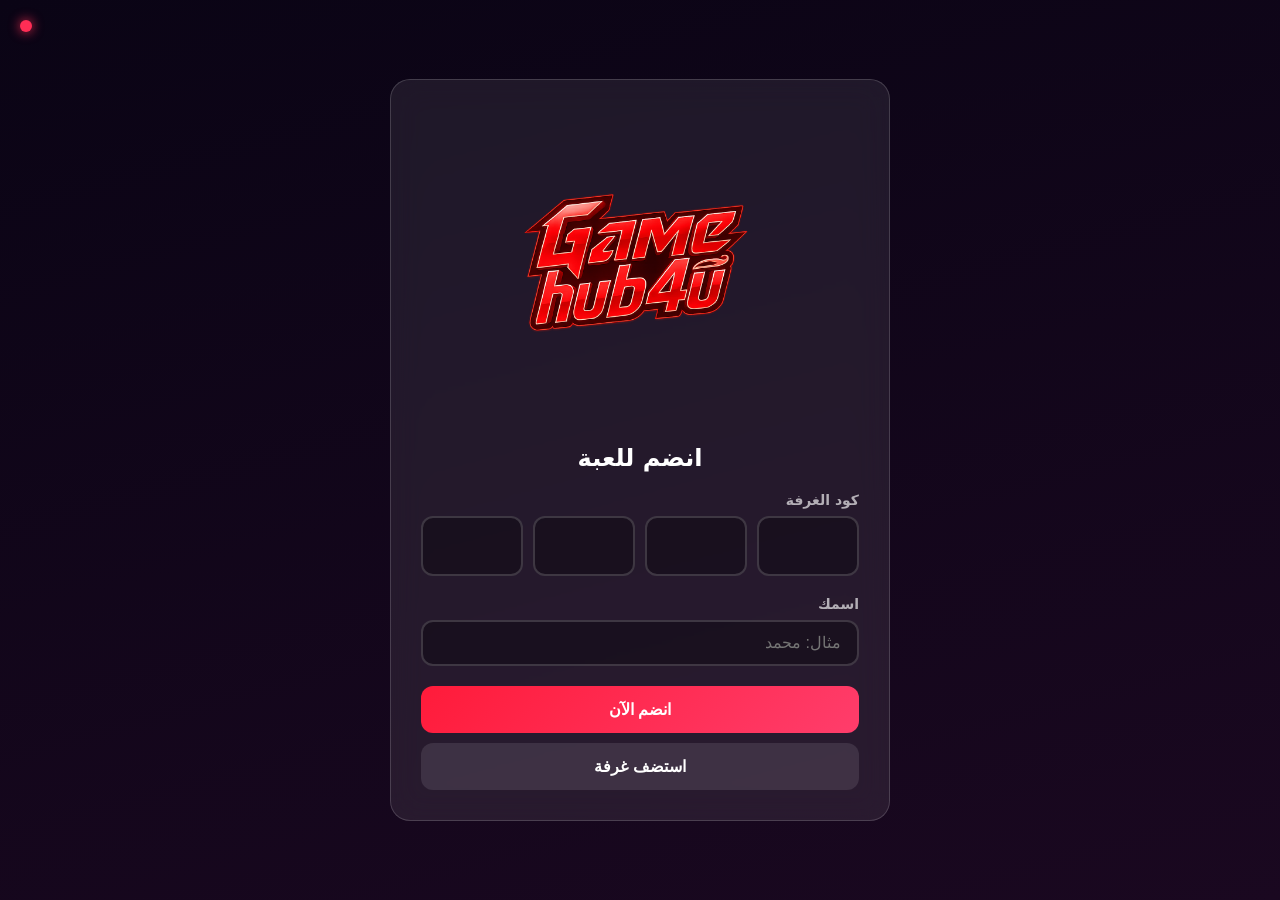
==== index.html @ b836f752 "Update index.html" ====
<!doctype html>
<html lang="ar" dir="rtl">
<head>
  <meta charset="utf-8"/>
  <meta name="viewport" content="width=device-width, initial-scale=1"/>
  <title>Gamehub4u</title>
  <style>
    *{box-sizing:border-box;margin:0;padding:0}
    body{
      min-height:100vh;
      color:#fff;
      font-family:system-ui,sans-serif;
      background:linear-gradient(165deg,#0a0415,#1a0820);
      display:flex;
      align-items:center;
      justify-content:center;
      padding:20px
    }
    .wrap{
      width:min(500px,100%);
      background:rgba(255,255,255,.08);
      border:1px solid rgba(255,255,255,.16);
      border-radius:20px;
      padding:30px;
      backdrop-filter:blur(16px)
    }
    .logo{text-align:center;margin-bottom:30px}
    .logo img{width:min(300px,80vw);height:auto}
    h1{font-size:24px;margin-bottom:20px;text-align:center}
    .form-group{margin-bottom:20px}
    label{
      display:block;
      font-size:14px;
      font-weight:600;
      color:rgba(255,255,255,.65);
      margin-bottom:8px
    }
    .code-boxes{
      display:flex;
      gap:10px;
      justify-content:center;
      margin-bottom:20px;
      direction:ltr;
      flex-direction:row-reverse
    }
    .code-box{
      width:50px;
      height:60px;
      border:2px solid rgba(255,255,255,.16);
      background:rgba(0,0,0,.3);
      color:#fff;
      font-size:24px;
      font-weight:800;
      text-align:center;
      border-radius:12px;
      outline:none;
      text-transform:uppercase;
      transition:all .2s
    }
    .code-box:focus{
      border-color:#ff3d6b;
      box-shadow:0 0 0 3px rgba(255,61,107,.2);
      transform:translateY(-2px)
    }
    .code-box.invalid{
      border-color:#ff2d55;
      background:rgba(255,45,85,.08);
      animation:shake .4s
    }
    @keyframes shake{
      0%,100%{transform:translateX(0)}
      25%,75%{transform:translateX(-4px)}
      50%{transform:translateX(4px)}
    }
    input[type="text"]{
      width:100%;
      padding:12px 16px;
      border:2px solid rgba(255,255,255,.16);
      background:rgba(0,0,0,.3);
      color:#fff;
      font-size:16px;
      border-radius:12px;
      outline:none;
      transition:all .2s
    }
    input[type="text"]:focus{
      border-color:#ff3d6b;
      box-shadow:0 0 0 3px rgba(255,61,107,.2)
    }
    input[type="text"].invalid{
      border-color:#ff2d55;
      background:rgba(255,45,85,.08)
    }
    .btn{
      width:100%;
      padding:14px;
      border:none;
      border-radius:12px;
      font-size:16px;
      font-weight:700;
      color:#fff;
      background:linear-gradient(135deg,#ff1b3a,#ff3d6b);
      cursor:pointer;
      transition:transform .2s;
      display:flex;
      align-items:center;
      justify-content:center;
      gap:10px
    }
    .btn:hover{transform:translateY(-2px)}
    .btn:disabled{opacity:.5;cursor:not-allowed;transform:none}
    .btn.secondary{
      background:rgba(255,255,255,.1);
      margin-top:10px
    }
    .error{
      background:rgba(255,45,85,.1);
      border:1px solid rgba(255,45,85,.3);
      color:#ffaab8;
      padding:12px;
      border-radius:12px;
      margin-bottom:15px;
      font-size:14px;
      display:none;
      animation:slideIn .3s
    }
    .error.show{display:block}
    @keyframes slideIn{
      from{opacity:0;transform:translateY(-10px)}
    }
    .spinner{
      width:16px;
      height:16px;
      border:2px solid rgba(255,255,255,.3);
      border-top-color:#fff;
      border-radius:50%;
      animation:spin .8s linear infinite
    }
    @keyframes spin{to{transform:rotate(360deg)}}
    .status-dot{
      position:fixed;
      top:20px;
      left:20px;
      width:12px;
      height:12px;
      border-radius:50%;
      background:#ff2d55;
      box-shadow:0 0 12px #ff2d55;
      animation:pulse 2s infinite
    }
    .status-dot.ok{background:#22c55e;box-shadow:0 0 12px #22c55e}
    .status-dot.warn{background:#fbbf24;box-shadow:0 0 12px #fbbf24}
    @keyframes pulse{
      0%,100%{opacity:1}
      50%{opacity:.5}
    }
  </style>
</head>
<body>
  <div class="status-dot" id="status"></div>
  <div class="wrap">
    <div class="logo">
      <img src="/logo.png" alt="Gamehub4u">
    </div>
    <h1>انضم للعبة</h1>
    <div class="error" id="error"></div>
    <div class="form-group">
      <label>كود الغرفة</label>
      <div class="code-boxes">
        <input type="text" class="code-box" maxlength="1" id="c3" dir="ltr">
        <input type="text" class="code-box" maxlength="1" id="c2" dir="ltr">
        <input type="text" class="code-box" maxlength="1" id="c1" dir="ltr">
        <input type="text" class="code-box" maxlength="1" id="c0" dir="ltr">
      </div>
    </div>
    <div class="form-group">
      <label for="name">اسمك</label>
      <input type="text" id="name" placeholder="مثال: محمد" maxlength="20">
    </div>
    <button class="btn" id="joinBtn">
      <span id="btnText">انضم الآن</span>
    </button>
    <button class="btn secondary" id="hostBtn">استضف غرفة</button>
  </div>
  <script>
    const SERVER='https://api.gamehub4u.com';
    const boxes=[
      document.getElementById('c0'),
      document.getElementById('c1'),
      document.getElementById('c2'),
      document.getElementById('c3')
    ];
    const nameInput=document.getElementById('name');
    const joinBtn=document.getElementById('joinBtn');
    const btnText=document.getElementById('btnText');
    const error=document.getElementById('error');
    const status=document.getElementById('status');
    let socket=null;
    let isConnected=false;

    function showError(msg){
      error.textContent=msg;
      error.classList.add('show');
      boxes.forEach(b=>b.classList.add('invalid'));
      nameInput.classList.add('invalid')
    }
    function hideError(){
      error.classList.remove('show');
      boxes.forEach(b=>b.classList.remove('invalid'));
      nameInput.classList.remove('invalid')
    }
    function getCode(){
      return boxes.map(b=>b.value.toUpperCase()).join('')
    }
    function setLoading(on){
      joinBtn.disabled=on;
      if(on){
        btnText.innerHTML='<span class="spinner"></span> جاري التحقق...'
      }else{
        btnText.textContent='انضم الآن'
      }
    }

    boxes.forEach((box,i)=>{
      box.addEventListener('input',()=>{
        box.value=box.value.toUpperCase().replace(/[^A-Z0-9]/g,'');
        hideError();
        if(box.value&&i<3)boxes[i+1].focus()
      });
      box.addEventListener('keydown',e=>{
        if(e.key==='Backspace'&&!box.value&&i>0)boxes[i-1].focus();
        if(e.key==='Enter')join()
      })
    });

    nameInput.addEventListener('keydown',e=>{if(e.key==='Enter')join()});
    document.getElementById('hostBtn').onclick=()=>location.href='/host.html';
    joinBtn.onclick=join;

    function join(){
      hideError();
      const code=getCode();
      const name=nameInput.value.trim();

      if(code.length!==4){
        showError('الرجاء إدخال كود مكون من 4 أحرف');
        boxes[0].focus();
        return
      }
      if(name.length<2){
        showError('الرجاء إدخال اسم صحيح (حرفين على الأقل)');
        nameInput.focus();
        return
      }

      setLoading(true);
      localStorage.setItem('gh_name',name);
      localStorage.setItem('gh_lastRoom',code);

      if(isConnected&&socket){
        socket.emit('room:check',{roomCode:code},(response)=>{
          if(response&&response.exists){
            socket.emit('player:join',{
              roomCode:code,
              name:name,
              clientId:localStorage.getItem('gh_clientId')||makeId()
            })
          }else{
            setLoading(false);
            showError('الغرفة غير موجودة - تحقق من الكود')
          }
        })
      }else{
        setTimeout(()=>{
          setLoading(false);
          showError('غير متصل بالسيرفر - تحقق من الاتصال')
        },2000)
      }
    }

    function makeId(){
      const id='cid_'+Math.random().toString(36).slice(2);
      localStorage.setItem('gh_clientId',id);
      return id
    }

    const savedName=localStorage.getItem('gh_name');
    if(savedName)nameInput.value=savedName;

    const urlParams=new URLSearchParams(location.search);
    const roomFromUrl=urlParams.get('room');
    if(roomFromUrl){
      const chars=roomFromUrl.toUpperCase().split('');
      chars.forEach((c,i)=>{if(boxes[i])boxes[i].value=c})
    }

    status.classList.add('warn');
    fetch(SERVER+'/socket.io/socket.io.js')
      .then(()=>loadSocketIO())
      .catch(()=>{
        status.classList.remove('warn');
        status.classList.add('bad')
      });

    function loadSocketIO(){
      const script=document.createElement('script');
      script.src=SERVER+'/socket.io/socket.io.js';
      script.onload=()=>{
        try{
          socket=io(SERVER,{
            transports:['websocket','polling'],
            auth:{clientId:localStorage.getItem('gh_clientId')||makeId()}
          });
          socket.on('connect',()=>{
            isConnected=true;
            status.classList.remove('warn','bad');
            status.classList.add('ok')
          });
          socket.on('disconnect',()=>{
            isConnected=false;
            status.classList.remove('ok');
            status.classList.add('bad')
          });
          socket.on('player:joined',(data)=>{
            setLoading(false);
            if(data&&data.roomCode){
              location.href=`/lobby.html?room=${data.roomCode}`
            }
          });
          socket.on('join:error',(data)=>{
            setLoading(false);
            showError(data?.message||'حدث خطأ - تحقق من الكود')
          })
        }catch(e){
          status.classList.add('bad')
        }
      };
      script.onerror=()=>status.classList.add('bad');
      document.head.appendChild(script)
    }
  </script>
</body>
</html>
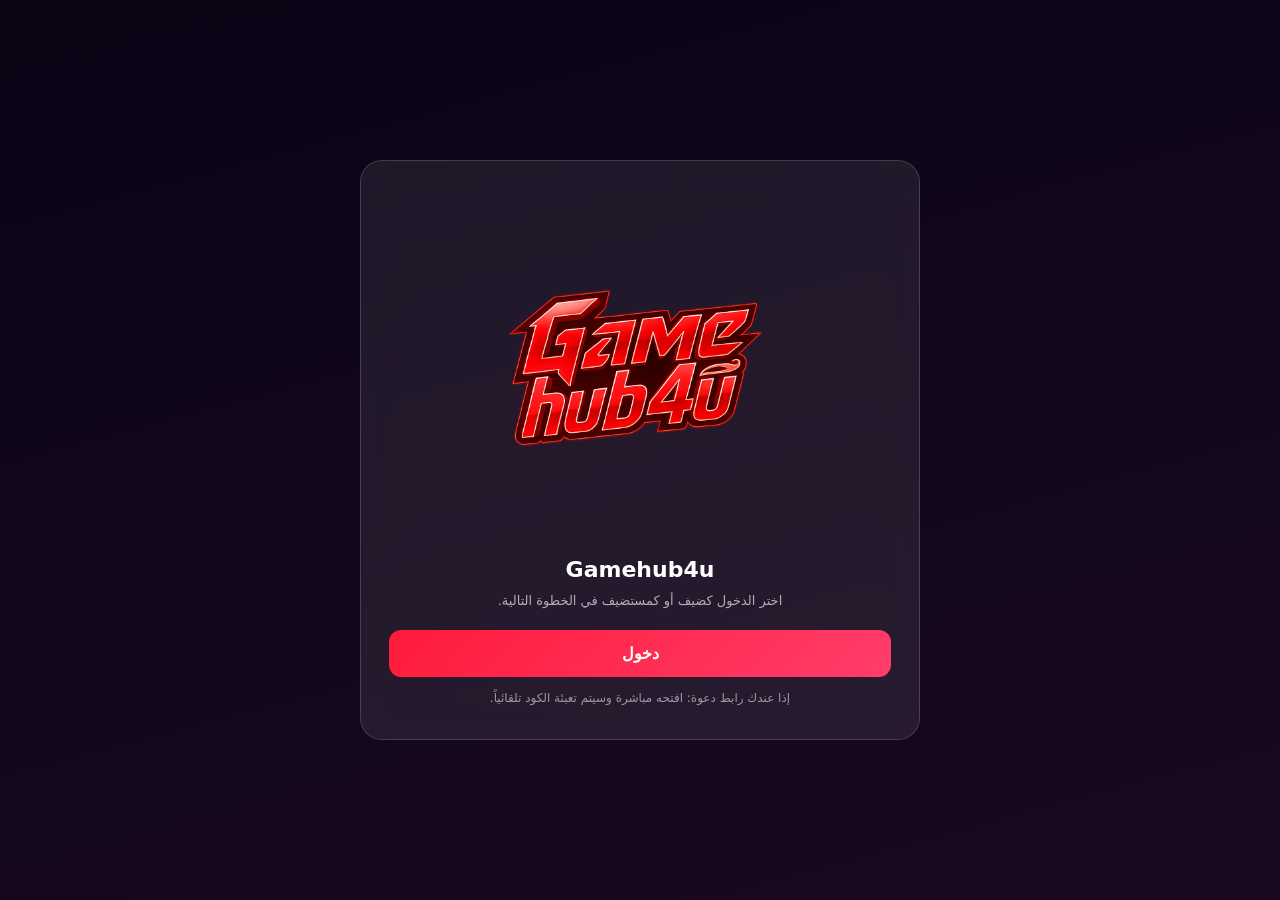
==== commit 1e081ffb: "Update index.html" ====
--- a/index.html
+++ b/index.html
@@ -17,327 +17,64 @@
       padding:20px
     }
     .wrap{
-      width:min(500px,100%);
+      width:min(560px,100%);
       background:rgba(255,255,255,.08);
       border:1px solid rgba(255,255,255,.16);
-      border-radius:20px;
-      padding:30px;
-      backdrop-filter:blur(16px)
+      border-radius:22px;
+      padding:34px 28px;
+      backdrop-filter:blur(16px);
+      text-align:center
     }
-    .logo{text-align:center;margin-bottom:30px}
-    .logo img{width:min(300px,80vw);height:auto}
-    h1{font-size:24px;margin-bottom:20px;text-align:center}
-    .form-group{margin-bottom:20px}
-    label{
-      display:block;
-      font-size:14px;
-      font-weight:600;
-      color:rgba(255,255,255,.65);
-      margin-bottom:8px
-    }
-    .code-boxes{
-      display:flex;
-      gap:10px;
-      justify-content:center;
-      margin-bottom:20px;
-      direction:ltr;
-      flex-direction:row-reverse
-    }
-    .code-box{
-      width:50px;
-      height:60px;
-      border:2px solid rgba(255,255,255,.16);
-      background:rgba(0,0,0,.3);
-      color:#fff;
-      font-size:24px;
-      font-weight:800;
-      text-align:center;
-      border-radius:12px;
-      outline:none;
-      text-transform:uppercase;
-      transition:all .2s
-    }
-    .code-box:focus{
-      border-color:#ff3d6b;
-      box-shadow:0 0 0 3px rgba(255,61,107,.2);
-      transform:translateY(-2px)
-    }
-    .code-box.invalid{
-      border-color:#ff2d55;
-      background:rgba(255,45,85,.08);
-      animation:shake .4s
-    }
-    @keyframes shake{
-      0%,100%{transform:translateX(0)}
-      25%,75%{transform:translateX(-4px)}
-      50%{transform:translateX(4px)}
-    }
-    input[type="text"]{
-      width:100%;
-      padding:12px 16px;
-      border:2px solid rgba(255,255,255,.16);
-      background:rgba(0,0,0,.3);
-      color:#fff;
-      font-size:16px;
-      border-radius:12px;
-      outline:none;
-      transition:all .2s
-    }
-    input[type="text"]:focus{
-      border-color:#ff3d6b;
-      box-shadow:0 0 0 3px rgba(255,61,107,.2)
-    }
-    input[type="text"].invalid{
-      border-color:#ff2d55;
-      background:rgba(255,45,85,.08)
-    }
+    .logo{margin-bottom:18px}
+    .logo img{width:min(340px,80vw);height:auto}
+    h1{font-size:22px;margin-bottom:8px}
+    p{font-size:13px;color:rgba(255,255,255,.65);line-height:1.7;margin-bottom:18px}
     .btn{
-      width:100%;
-      padding:14px;
-      border:none;
-      border-radius:12px;
-      font-size:16px;
-      font-weight:700;
-      color:#fff;
+      width:100%;padding:14px;border:none;border-radius:12px;
+      font-size:16px;font-weight:800;color:#fff;
       background:linear-gradient(135deg,#ff1b3a,#ff3d6b);
-      cursor:pointer;
-      transition:transform .2s;
-      display:flex;
-      align-items:center;
-      justify-content:center;
-      gap:10px
+      cursor:pointer;transition:transform .2s
     }
     .btn:hover{transform:translateY(-2px)}
-    .btn:disabled{opacity:.5;cursor:not-allowed;transform:none}
-    .btn.secondary{
-      background:rgba(255,255,255,.1);
-      margin-top:10px
-    }
-    .error{
-      background:rgba(255,45,85,.1);
-      border:1px solid rgba(255,45,85,.3);
-      color:#ffaab8;
-      padding:12px;
-      border-radius:12px;
-      margin-bottom:15px;
-      font-size:14px;
-      display:none;
-      animation:slideIn .3s
-    }
-    .error.show{display:block}
-    @keyframes slideIn{
-      from{opacity:0;transform:translateY(-10px)}
-    }
-    .spinner{
-      width:16px;
-      height:16px;
-      border:2px solid rgba(255,255,255,.3);
-      border-top-color:#fff;
-      border-radius:50%;
-      animation:spin .8s linear infinite
-    }
-    @keyframes spin{to{transform:rotate(360deg)}}
-    .status-dot{
-      position:fixed;
-      top:20px;
-      left:20px;
-      width:12px;
-      height:12px;
-      border-radius:50%;
-      background:#ff2d55;
-      box-shadow:0 0 12px #ff2d55;
-      animation:pulse 2s infinite
-    }
-    .status-dot.ok{background:#22c55e;box-shadow:0 0 12px #22c55e}
-    .status-dot.warn{background:#fbbf24;box-shadow:0 0 12px #fbbf24}
-    @keyframes pulse{
-      0%,100%{opacity:1}
-      50%{opacity:.5}
-    }
+    .btn.secondary{margin-top:10px;background:rgba(255,255,255,.1);border:1px solid rgba(255,255,255,.18)}
+    .small{margin-top:14px;font-size:12px;color:rgba(255,255,255,.55)}
   </style>
 </head>
 <body>
-  <div class="status-dot" id="status"></div>
   <div class="wrap">
-    <div class="logo">
-      <img src="/logo.png" alt="Gamehub4u">
-    </div>
-    <h1>انضم للعبة</h1>
-    <div class="error" id="error"></div>
-    <div class="form-group">
-      <label>كود الغرفة</label>
-      <div class="code-boxes">
-        <input type="text" class="code-box" maxlength="1" id="c3" dir="ltr">
-        <input type="text" class="code-box" maxlength="1" id="c2" dir="ltr">
-        <input type="text" class="code-box" maxlength="1" id="c1" dir="ltr">
-        <input type="text" class="code-box" maxlength="1" id="c0" dir="ltr">
-      </div>
-    </div>
-    <div class="form-group">
-      <label for="name">اسمك</label>
-      <input type="text" id="name" placeholder="مثال: محمد" maxlength="20">
-    </div>
-    <button class="btn" id="joinBtn">
-      <span id="btnText">انضم الآن</span>
-    </button>
-    <button class="btn secondary" id="hostBtn">استضف غرفة</button>
+    <div class="logo"><img src="/logo.png" alt="Gamehub4u"></div>
+    <h1>Gamehub4u</h1>
+    <p>اختر الدخول كضيف أو كمستضيف في الخطوة التالية.</p>
+    <button class="btn" id="go">دخول</button>
+    <button class="btn secondary" id="goLast" style="display:none">آخر غرفة</button>
+    <div class="small">إذا عندك رابط دعوة: افتحه مباشرة وسيتم تعبئة الكود تلقائياً.</div>
   </div>
+
   <script>
-    const SERVER='https://api.gamehub4u.com';
-    const boxes=[
-      document.getElementById('c0'),
-      document.getElementById('c1'),
-      document.getElementById('c2'),
-      document.getElementById('c3')
-    ];
-    const nameInput=document.getElementById('name');
-    const joinBtn=document.getElementById('joinBtn');
-    const btnText=document.getElementById('btnText');
-    const error=document.getElementById('error');
-    const status=document.getElementById('status');
-    let socket=null;
-    let isConnected=false;
+    const params=new URLSearchParams(location.search);
+    const room=params.get('room');
+    const last=localStorage.getItem('gh_lastRoom');
 
-    function showError(msg){
-      error.textContent=msg;
-      error.classList.add('show');
-      boxes.forEach(b=>b.classList.add('invalid'));
-      nameInput.classList.add('invalid')
-    }
-    function hideError(){
-      error.classList.remove('show');
-      boxes.forEach(b=>b.classList.remove('invalid'));
-      nameInput.classList.remove('invalid')
-    }
-    function getCode(){
-      return boxes.map(b=>b.value.toUpperCase()).join('')
-    }
-    function setLoading(on){
-      joinBtn.disabled=on;
-      if(on){
-        btnText.innerHTML='<span class="spinner"></span> جاري التحقق...'
-      }else{
-        btnText.textContent='انضم الآن'
-      }
+    const go=document.getElementById('go');
+    const goLast=document.getElementById('goLast');
+
+    function toHost(withRoom){
+      if(withRoom) location.href='/host.html?room='+encodeURIComponent(withRoom);
+      else location.href='/host.html';
     }
 
-    boxes.forEach((box,i)=>{
-      box.addEventListener('input',()=>{
-        box.value=box.value.toUpperCase().replace(/[^A-Z0-9]/g,'');
-        hideError();
-        if(box.value&&i<3)boxes[i+1].focus()
-      });
-      box.addEventListener('keydown',e=>{
-        if(e.key==='Backspace'&&!box.value&&i>0)boxes[i-1].focus();
-        if(e.key==='Enter')join()
-      })
-    });
-
-    nameInput.addEventListener('keydown',e=>{if(e.key==='Enter')join()});
-    document.getElementById('hostBtn').onclick=()=>location.href='/host.html';
-    joinBtn.onclick=join;
-
-    function join(){
-      hideError();
-      const code=getCode();
-      const name=nameInput.value.trim();
-
-      if(code.length!==4){
-        showError('الرجاء إدخال كود مكون من 4 أحرف');
-        boxes[0].focus();
-        return
-      }
-      if(name.length<2){
-        showError('الرجاء إدخال اسم صحيح (حرفين على الأقل)');
-        nameInput.focus();
-        return
-      }
-
-      setLoading(true);
-      localStorage.setItem('gh_name',name);
-      localStorage.setItem('gh_lastRoom',code);
-
-      if(isConnected&&socket){
-        socket.emit('room:check',{roomCode:code},(response)=>{
-          if(response&&response.exists){
-            socket.emit('player:join',{
-              roomCode:code,
-              name:name,
-              clientId:localStorage.getItem('gh_clientId')||makeId()
-            })
-          }else{
-            setLoading(false);
-            showError('الغرفة غير موجودة - تحقق من الكود')
-          }
-        })
-      }else{
-        setTimeout(()=>{
-          setLoading(false);
-          showError('غير متصل بالسيرفر - تحقق من الاتصال')
-        },2000)
-      }
+    // if opened from invite link (?room=XXXX) -> go directly to the choice page with prefilled code
+    if(room){
+      toHost(room);
     }
 
-    function makeId(){
-      const id='cid_'+Math.random().toString(36).slice(2);
-      localStorage.setItem('gh_clientId',id);
-      return id
+    if(last){
+      goLast.style.display='block';
+      goLast.textContent='آخر غرفة: '+last;
+      goLast.onclick=()=>toHost(last);
     }
 
-    const savedName=localStorage.getItem('gh_name');
-    if(savedName)nameInput.value=savedName;
-
-    const urlParams=new URLSearchParams(location.search);
-    const roomFromUrl=urlParams.get('room');
-    if(roomFromUrl){
-      const chars=roomFromUrl.toUpperCase().split('');
-      chars.forEach((c,i)=>{if(boxes[i])boxes[i].value=c})
-    }
-
-    status.classList.add('warn');
-    fetch(SERVER+'/socket.io/socket.io.js')
-      .then(()=>loadSocketIO())
-      .catch(()=>{
-        status.classList.remove('warn');
-        status.classList.add('bad')
-      });
-
-    function loadSocketIO(){
-      const script=document.createElement('script');
-      script.src=SERVER+'/socket.io/socket.io.js';
-      script.onload=()=>{
-        try{
-          socket=io(SERVER,{
-            transports:['websocket','polling'],
-            auth:{clientId:localStorage.getItem('gh_clientId')||makeId()}
-          });
-          socket.on('connect',()=>{
-            isConnected=true;
-            status.classList.remove('warn','bad');
-            status.classList.add('ok')
-          });
-          socket.on('disconnect',()=>{
-            isConnected=false;
-            status.classList.remove('ok');
-            status.classList.add('bad')
-          });
-          socket.on('player:joined',(data)=>{
-            setLoading(false);
-            if(data&&data.roomCode){
-              location.href=`/lobby.html?room=${data.roomCode}`
-            }
-          });
-          socket.on('join:error',(data)=>{
-            setLoading(false);
-            showError(data?.message||'حدث خطأ - تحقق من الكود')
-          })
-        }catch(e){
-          status.classList.add('bad')
-        }
-      };
-      script.onerror=()=>status.classList.add('bad');
-      document.head.appendChild(script)
-    }
+    go.onclick=()=>toHost('');
   </script>
 </body>
 </html>
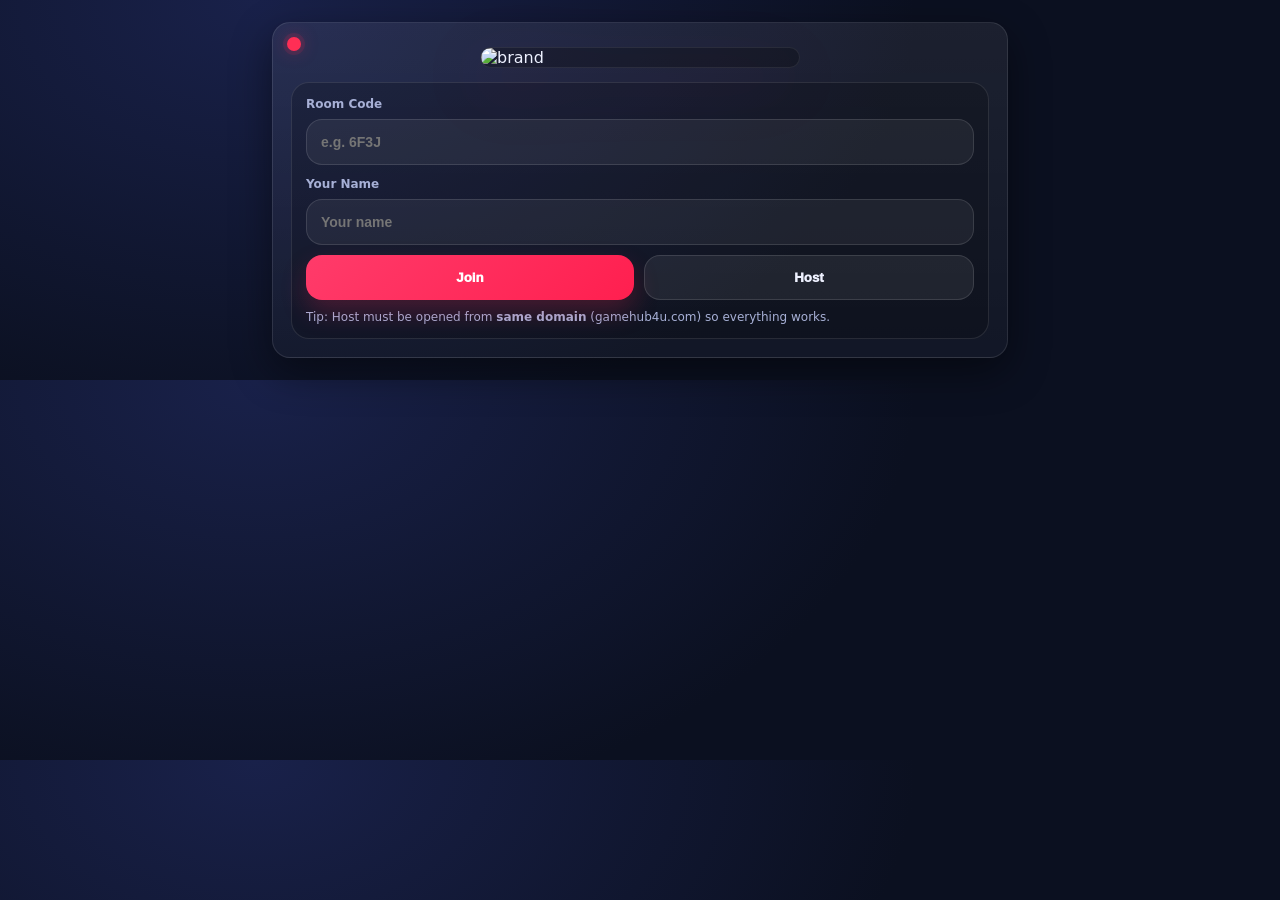
==== commit 80a39b9c: "Add files via upload" ====
--- a/index.html
+++ b/index.html
@@ -1,80 +1,199 @@
 <!doctype html>
-<html lang="ar" dir="rtl">
+<html lang="en" dir="ltr">
 <head>
   <meta charset="utf-8"/>
   <meta name="viewport" content="width=device-width, initial-scale=1"/>
-  <title>Gamehub4u</title>
+  <title>GameHub4u</title>
   <style>
-    *{box-sizing:border-box;margin:0;padding:0}
+    :root{
+      --bg:#0b1020; --text:#eef1ff; --muted:#a7b0d6;
+      --border:rgba(255,255,255,.10);
+      --shadow:0 14px 40px rgba(0,0,0,.45);
+      --red:#ff2e55; --green:#2ee59d;
+      --btn1:#ff3b6a; --btn2:#ff1f4f;
+      --radius:18px;
+    }
+    *{box-sizing:border-box}
     body{
-      min-height:100vh;
-      color:#fff;
-      font-family:system-ui,sans-serif;
-      background:linear-gradient(165deg,#0a0415,#1a0820);
-      display:flex;
-      align-items:center;
-      justify-content:center;
-      padding:20px
+      margin:0;
+      font-family: system-ui,-apple-system,Segoe UI,Roboto,sans-serif;
+      background: radial-gradient(1200px 800px at 20% 0%, #19214a 0%, var(--bg) 55%);
+      color:var(--text);
     }
-    .wrap{
-      width:min(560px,100%);
-      background:rgba(255,255,255,.08);
-      border:1px solid rgba(255,255,255,.16);
-      border-radius:22px;
-      padding:34px 28px;
-      backdrop-filter:blur(16px);
-      text-align:center
+    .wrap{max-width:780px;margin:0 auto;padding:22px}
+    .card{
+      background: linear-gradient(180deg, rgba(255,255,255,.07), rgba(255,255,255,.03));
+      border:1px solid var(--border);
+      border-radius: var(--radius);
+      padding: 18px;
+      box-shadow: var(--shadow);
+      position: relative;
     }
-    .logo{margin-bottom:18px}
-    .logo img{width:min(340px,80vw);height:auto}
-    h1{font-size:22px;margin-bottom:8px}
-    p{font-size:13px;color:rgba(255,255,255,.65);line-height:1.7;margin-bottom:18px}
+    .statusLight{
+      position:absolute; top:14px; left:14px;
+      width:14px; height:14px; border-radius:999px;
+      background: var(--red);
+      box-shadow: 0 0 0 4px rgba(255,46,85,.12), 0 0 18px rgba(255,46,85,.35);
+    }
+    .statusLight.ok{
+      background: var(--green);
+      box-shadow: 0 0 0 4px rgba(46,229,157,.14), 0 0 18px rgba(46,229,157,.35);
+    }
+    .brand{display:flex;justify-content:center;margin:6px 0 14px}
+    .brand img{
+      width:320px;max-width:92%;height:auto;
+      filter: drop-shadow(0 18px 34px rgba(255,35,79,.18));
+      border-radius:18px;
+      border:1px solid rgba(255,255,255,.08);
+      background: rgba(0,0,0,.25);
+    }
+    .box{
+      margin-top:10px;
+      border-radius:18px;
+      border:1px solid rgba(255,255,255,.10);
+      background: rgba(0,0,0,.18);
+      padding:14px;
+    }
+    .label{font-size:12px;color:var(--muted);font-weight:900;margin:0 0 8px}
+    .input{
+      width:100%;
+      padding:14px 14px;
+      border-radius:16px;
+      border:1px solid rgba(255,255,255,.12);
+      background: rgba(255,255,255,.06);
+      color: var(--text);
+      outline:none;
+      font-weight:900;
+      font-size:14px;
+    }
+    .row{display:flex;gap:10px;flex-wrap:wrap;margin-top:10px}
     .btn{
-      width:100%;padding:14px;border:none;border-radius:12px;
-      font-size:16px;font-weight:800;color:#fff;
-      background:linear-gradient(135deg,#ff1b3a,#ff3d6b);
-      cursor:pointer;transition:transform .2s
+      border:0;border-radius:16px;padding:14px 14px;
+      font-weight:950;cursor:pointer;color:#fff;
+      background: linear-gradient(135deg, #ff3b6a, #ff1f4f);
+      box-shadow: 0 12px 26px rgba(255,35,79,.22);
+      display:inline-flex;align-items:center;justify-content:center;white-space:nowrap;
+      transition: transform .08s ease, filter .15s ease, opacity .15s ease;
+      position:relative;overflow:hidden;
+      flex:1;
+      min-width:160px;
     }
-    .btn:hover{transform:translateY(-2px)}
-    .btn.secondary{margin-top:10px;background:rgba(255,255,255,.1);border:1px solid rgba(255,255,255,.18)}
-    .small{margin-top:14px;font-size:12px;color:rgba(255,255,255,.55)}
+    .btn:hover{filter:brightness(1.05)}
+    .btn:active{transform:scale(.99)}
+    .btn:disabled{opacity:.55;cursor:not-allowed;box-shadow:none}
+    .btn.secondary{
+      background: rgba(255,255,255,.07);
+      border:1px solid rgba(255,255,255,.12);
+      box-shadow:none;color:var(--text);
+    }
+    .btn::after{
+      content:"";position:absolute;top:-40%;left:-60%;
+      width:40%;height:180%;transform:rotate(25deg);
+      background: linear-gradient(90deg, transparent, rgba(255,255,255,.22), transparent);
+      animation: shine 2.2s infinite;
+    }
+    .btn.secondary::after{display:none}
+    @keyframes shine{0%{left:-60%}55%{left:120%}100%{left:120%}}
+    .toast{
+      position: fixed;left: 16px;bottom: 16px;
+      background: rgba(0,0,0,.55);
+      border: 1px solid rgba(255,255,255,.12);
+      color: var(--text);
+      padding: 10px 12px;border-radius: 14px;font-weight: 900;
+      display:none;z-index: 9999;box-shadow: var(--shadow);
+    }
+    .hint{font-size:12px;color:var(--muted);margin-top:10px}
   </style>
 </head>
 <body>
   <div class="wrap">
-    <div class="logo"><img src="/logo.png" alt="Gamehub4u"></div>
-    <h1>Gamehub4u</h1>
-    <p>اختر الدخول كضيف أو كمستضيف في الخطوة التالية.</p>
-    <button class="btn" id="go">دخول</button>
-    <button class="btn secondary" id="goLast" style="display:none">آخر غرفة</button>
-    <div class="small">إذا عندك رابط دعوة: افتحه مباشرة وسيتم تعبئة الكود تلقائياً.</div>
+    <div class="card">
+      <span id="light" class="statusLight"></span>
+      <div class="brand"><img src="/brand.png" alt="brand"></div>
+
+      <div class="box">
+        <div class="label">Room Code</div>
+        <input id="room" class="input" placeholder="e.g. 6F3J" autocomplete="off" />
+
+        <div class="label" style="margin-top:12px;">Your Name</div>
+        <input id="name" class="input" placeholder="Your name" autocomplete="off" />
+
+        <div class="row">
+          <button id="joinBtn" class="btn" type="button">Join</button>
+          <button id="hostBtn" class="btn secondary" type="button">Host</button>
+        </div>
+
+        <div class="hint">
+          Tip: Host must be opened from <b>same domain</b> (gamehub4u.com) so everything works.
+        </div>
+      </div>
+    </div>
   </div>
 
+  <div id="toast" class="toast">OK</div>
+
+  <script src="https://jackbox-server-pwtr.onrender.com/socket.io/socket.io.js"></script>
   <script>
-    const params=new URLSearchParams(location.search);
-    const room=params.get('room');
-    const last=localStorage.getItem('gh_lastRoom');
+    const SERVER_URL = "https://jackbox-server-pwtr.onrender.com";
+    const WEB_ORIGIN = location.origin;
 
-    const go=document.getElementById('go');
-    const goLast=document.getElementById('goLast');
+    function uuidFallback(){
+      return "id-" + Date.now().toString(16) + "-" + Math.random().toString(16).slice(2);
+    }
+    // ✅ Persistent identity (supports legacy "clientId" + new "gh_clientId")
+let __cid = localStorage.getItem('gh_clientId') || localStorage.getItem('clientId');
+if (!__cid) __cid = (crypto.randomUUID?.() || ('cid_' + Math.random().toString(36).slice(2)));
+localStorage.setItem('gh_clientId', __cid);
+localStorage.setItem('clientId', __cid); // legacy compatibility
+const clientId = __cid;
+    localStorage.setItem("clientId", clientId);
 
-    function toHost(withRoom){
-      if(withRoom) location.href='/host.html?room='+encodeURIComponent(withRoom);
-      else location.href='/host.html';
+    const qs = new URLSearchParams(location.search);
+    const roomFromUrl = (qs.get("room") || "").trim().toUpperCase();
+
+    const light = document.getElementById("light");
+    const room = document.getElementById("room");
+    const name = document.getElementById("name");
+    const joinBtn = document.getElementById("joinBtn");
+    const hostBtn = document.getElementById("hostBtn");
+    const toast = document.getElementById("toast");
+
+    if (roomFromUrl) room.value = roomFromUrl;
+
+    function showToast(text){
+      toast.textContent = text;
+      toast.style.display = "block";
+      clearTimeout(toast._t);
+      toast._t = setTimeout(() => toast.style.display = "none", 1400);
     }
 
-    // if opened from invite link (?room=XXXX) -> go directly to the choice page with prefilled code
-    if(room){
-      toHost(room);
-    }
+    const socket = io(SERVER_URL, { transports:["websocket","polling"], auth:{ clientId } });
 
-    if(last){
-      goLast.style.display='block';
-      goLast.textContent='آخر غرفة: '+last;
-      goLast.onclick=()=>toHost(last);
-    }
+    socket.on("connect", () => light.classList.add("ok"));
+    socket.on("disconnect", () => light.classList.remove("ok"));
 
-    go.onclick=()=>toHost('');
+    hostBtn.onclick = () => location.href = `${WEB_ORIGIN}/host.html`;
+
+    joinBtn.onclick = () => {
+      const rc = (room.value || "").trim().toUpperCase();
+      const nm = (name.value || "").trim();
+      if (!rc) return showToast("Enter room code");
+      if (!nm) return showToast("Enter your name");
+
+      socket.emit("player:join", { roomCode: rc, name: nm, clientId });
+    };
+
+    socket.on("join:error", ({ message } = {}) => {
+      showToast(message || "Join error");
+    });
+
+    socket.on("player:joined", ({ roomCode: rc } = {}) => {
+      const code = (rc || "").trim().toUpperCase();
+      showToast("Joined");
+      setTimeout(() => {
+        location.href = `${WEB_ORIGIN}/lobby.html?room=${encodeURIComponent(code)}`;
+      }, 200);
+    });
   </script>
 </body>
-</html>
+</html>
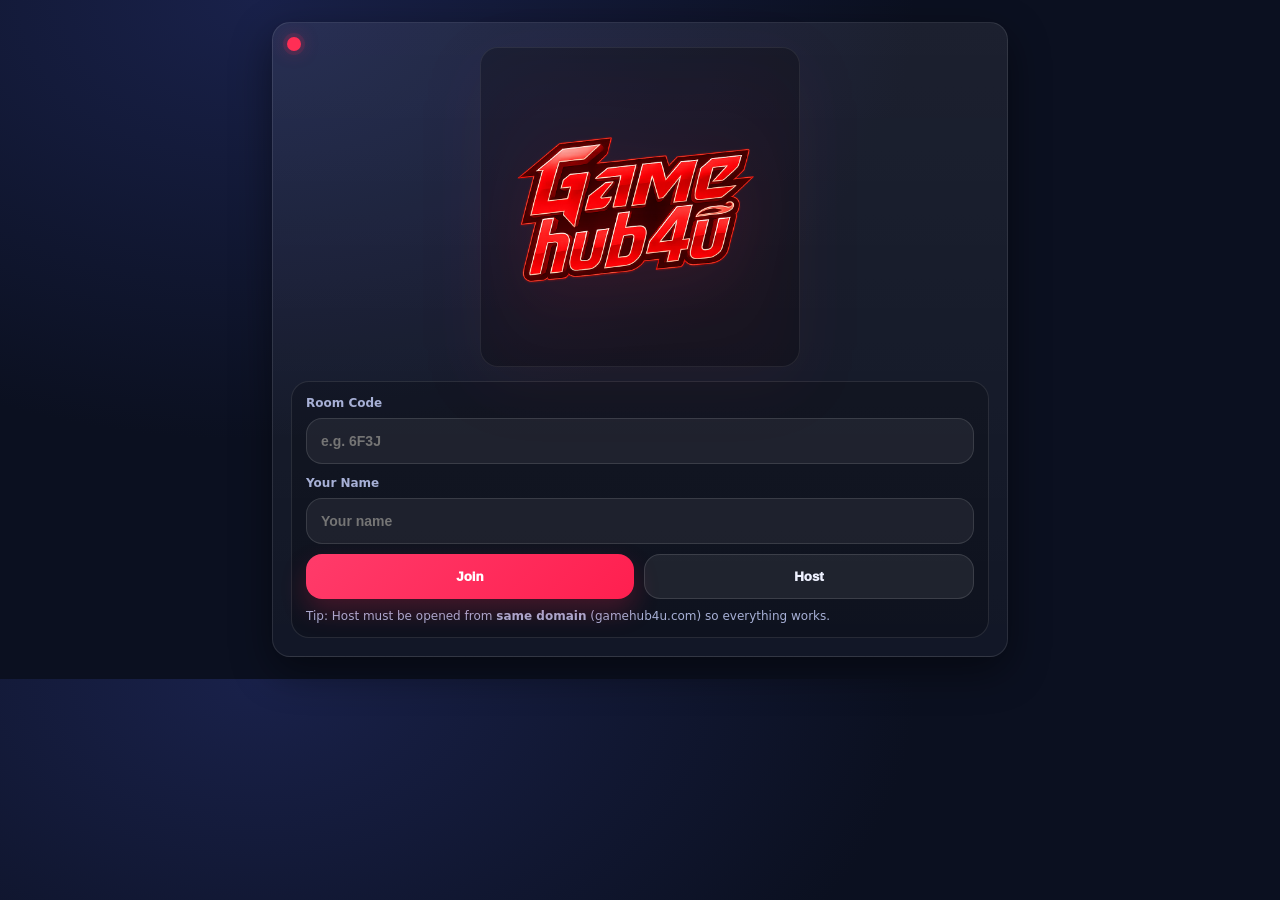
==== commit 3451ecfb: "Add files via upload" ====
--- a/index.html
+++ b/index.html
@@ -132,10 +132,10 @@
 
   <div id="toast" class="toast">OK</div>
 
-  <script src="https://jackbox-server-pwtr.onrender.com/socket.io/socket.io.js"></script>
+  <script src="https://api.gamehub4u.com/socket.io/socket.io.js"></script>
   <script>
-    const SERVER_URL = "https://jackbox-server-pwtr.onrender.com";
-    const WEB_ORIGIN = location.origin;
+    const SERVER_URL = "https://api.gamehub4u.com";
+    const WEB_ORIGIN = window.location.origin;
 
     function uuidFallback(){
       return "id-" + Date.now().toString(16) + "-" + Math.random().toString(16).slice(2);
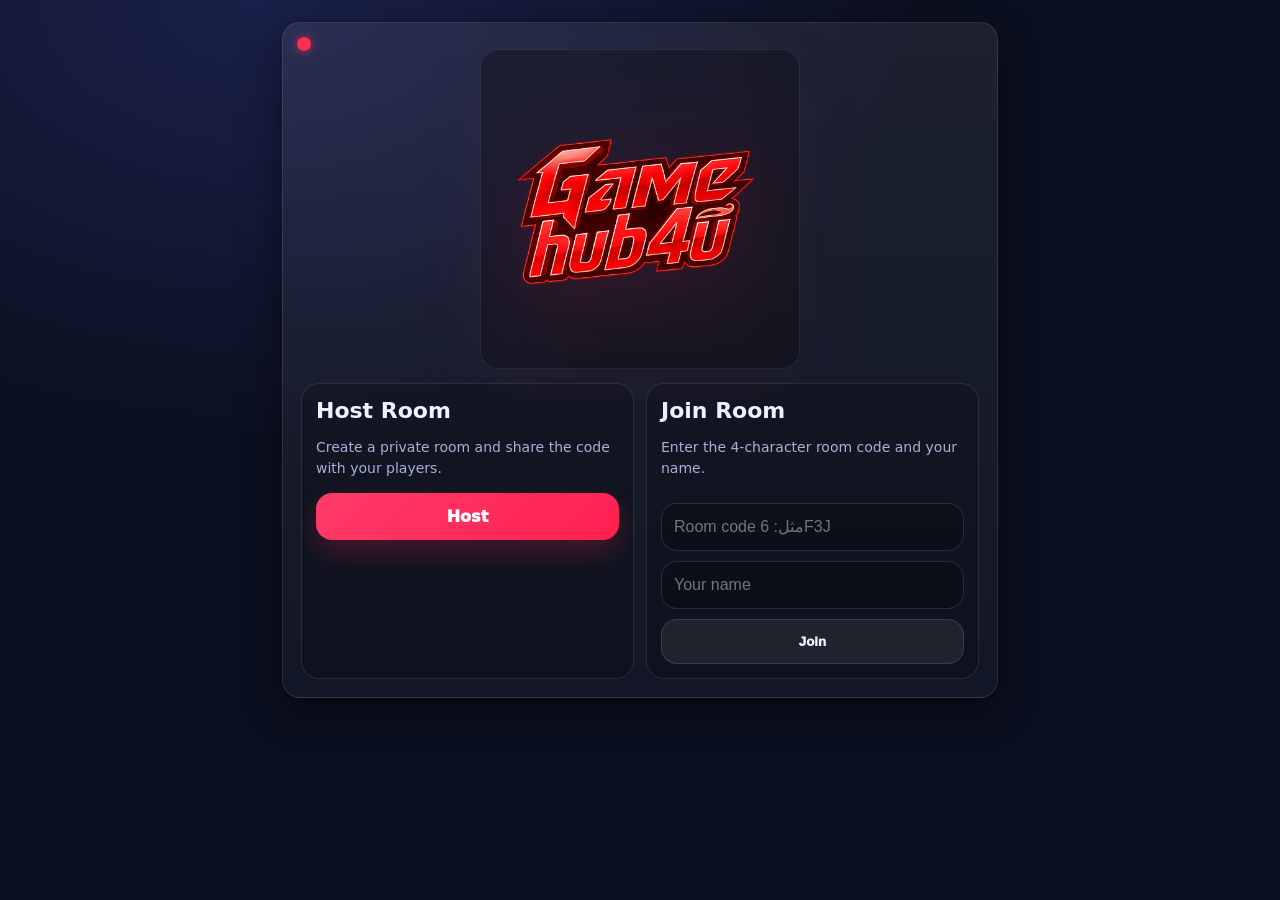
==== commit 9930edf2: "Add files via upload" ====
--- a/index.html
+++ b/index.html
@@ -1,199 +1,30 @@
 <!doctype html>
 <html lang="en" dir="ltr">
 <head>
-  <meta charset="utf-8"/>
-  <meta name="viewport" content="width=device-width, initial-scale=1"/>
-  <title>GameHub4u</title>
+  <meta charset="utf-8" />
+  <meta name="viewport" content="width=device-width, initial-scale=1" />
+  <title>Game Hub 4U</title>
   <style>
-    :root{
-      --bg:#0b1020; --text:#eef1ff; --muted:#a7b0d6;
-      --border:rgba(255,255,255,.10);
-      --shadow:0 14px 40px rgba(0,0,0,.45);
-      --red:#ff2e55; --green:#2ee59d;
-      --btn1:#ff3b6a; --btn2:#ff1f4f;
-      --radius:18px;
-    }
-    *{box-sizing:border-box}
-    body{
-      margin:0;
-      font-family: system-ui,-apple-system,Segoe UI,Roboto,sans-serif;
-      background: radial-gradient(1200px 800px at 20% 0%, #19214a 0%, var(--bg) 55%);
-      color:var(--text);
-    }
-    .wrap{max-width:780px;margin:0 auto;padding:22px}
-    .card{
-      background: linear-gradient(180deg, rgba(255,255,255,.07), rgba(255,255,255,.03));
-      border:1px solid var(--border);
-      border-radius: var(--radius);
-      padding: 18px;
-      box-shadow: var(--shadow);
-      position: relative;
-    }
-    .statusLight{
-      position:absolute; top:14px; left:14px;
-      width:14px; height:14px; border-radius:999px;
-      background: var(--red);
-      box-shadow: 0 0 0 4px rgba(255,46,85,.12), 0 0 18px rgba(255,46,85,.35);
-    }
-    .statusLight.ok{
-      background: var(--green);
-      box-shadow: 0 0 0 4px rgba(46,229,157,.14), 0 0 18px rgba(46,229,157,.35);
-    }
-    .brand{display:flex;justify-content:center;margin:6px 0 14px}
-    .brand img{
-      width:320px;max-width:92%;height:auto;
-      filter: drop-shadow(0 18px 34px rgba(255,35,79,.18));
-      border-radius:18px;
-      border:1px solid rgba(255,255,255,.08);
-      background: rgba(0,0,0,.25);
-    }
-    .box{
-      margin-top:10px;
-      border-radius:18px;
-      border:1px solid rgba(255,255,255,.10);
-      background: rgba(0,0,0,.18);
-      padding:14px;
-    }
-    .label{font-size:12px;color:var(--muted);font-weight:900;margin:0 0 8px}
-    .input{
-      width:100%;
-      padding:14px 14px;
-      border-radius:16px;
-      border:1px solid rgba(255,255,255,.12);
-      background: rgba(255,255,255,.06);
-      color: var(--text);
-      outline:none;
-      font-weight:900;
-      font-size:14px;
-    }
-    .row{display:flex;gap:10px;flex-wrap:wrap;margin-top:10px}
-    .btn{
-      border:0;border-radius:16px;padding:14px 14px;
-      font-weight:950;cursor:pointer;color:#fff;
-      background: linear-gradient(135deg, #ff3b6a, #ff1f4f);
-      box-shadow: 0 12px 26px rgba(255,35,79,.22);
-      display:inline-flex;align-items:center;justify-content:center;white-space:nowrap;
-      transition: transform .08s ease, filter .15s ease, opacity .15s ease;
-      position:relative;overflow:hidden;
-      flex:1;
-      min-width:160px;
-    }
-    .btn:hover{filter:brightness(1.05)}
-    .btn:active{transform:scale(.99)}
-    .btn:disabled{opacity:.55;cursor:not-allowed;box-shadow:none}
-    .btn.secondary{
-      background: rgba(255,255,255,.07);
-      border:1px solid rgba(255,255,255,.12);
-      box-shadow:none;color:var(--text);
-    }
-    .btn::after{
-      content:"";position:absolute;top:-40%;left:-60%;
-      width:40%;height:180%;transform:rotate(25deg);
-      background: linear-gradient(90deg, transparent, rgba(255,255,255,.22), transparent);
-      animation: shine 2.2s infinite;
-    }
-    .btn.secondary::after{display:none}
-    @keyframes shine{0%{left:-60%}55%{left:120%}100%{left:120%}}
-    .toast{
-      position: fixed;left: 16px;bottom: 16px;
-      background: rgba(0,0,0,.55);
-      border: 1px solid rgba(255,255,255,.12);
-      color: var(--text);
-      padding: 10px 12px;border-radius: 14px;font-weight: 900;
-      display:none;z-index: 9999;box-shadow: var(--shadow);
-    }
-    .hint{font-size:12px;color:var(--muted);margin-top:10px}
+    :root{--bg:#0b1020;--text:#eef1ff;--muted:#a7b0d6;--border:rgba(255,255,255,.10);--shadow:0 14px 40px rgba(0,0,0,.45);--red:#ff2e55;--green:#2ee59d;--btn1:#ff3b6a;--btn2:#ff1f4f;--radius:18px}
+    *{box-sizing:border-box} body{margin:0;font-family:system-ui,-apple-system,Segoe UI,Roboto,sans-serif;background:radial-gradient(1200px 800px at 20% 0%,#19214a 0%,var(--bg) 55%);color:var(--text);min-height:100vh}.wrap{max-width:760px;margin:0 auto;padding:22px}.card{background:linear-gradient(180deg,rgba(255,255,255,.07),rgba(255,255,255,.03));border:1px solid var(--border);border-radius:var(--radius);padding:18px;box-shadow:var(--shadow);position:relative}.statusLight{position:absolute;top:14px;left:14px;width:14px;height:14px;border-radius:999px;background:var(--red);box-shadow:0 0 0 4px rgba(255,46,85,.12),0 0 18px rgba(255,46,85,.35)}.statusLight.ok{background:var(--green);box-shadow:0 0 0 4px rgba(46,229,157,.14),0 0 18px rgba(46,229,157,.35)}.brand{display:flex;justify-content:center;margin:8px 0 14px}.brand img{width:320px;max-width:92%;height:auto;filter:drop-shadow(0 18px 34px rgba(255,35,79,.18));border-radius:18px;border:1px solid rgba(255,255,255,.08);background:rgba(0,0,0,.25)}.grid{display:grid;grid-template-columns:1fr 1fr;gap:12px}.box{padding:14px;border-radius:18px;border:1px solid rgba(255,255,255,.10);background:rgba(0,0,0,.18)}h1{font-size:22px;margin:0 0 8px}.muted{color:var(--muted);font-size:14px;line-height:1.5}.btn{width:100%;border:0;border-radius:16px;padding:14px;font-weight:950;cursor:pointer;color:#fff;background:linear-gradient(135deg,var(--btn1),var(--btn2));box-shadow:0 12px 26px rgba(255,35,79,.22);text-decoration:none;display:inline-flex;align-items:center;justify-content:center}.btn.secondary{background:rgba(255,255,255,.07);border:1px solid rgba(255,255,255,.12);box-shadow:none;color:var(--text)}input{width:100%;padding:14px 12px;border-radius:16px;border:1px solid rgba(255,255,255,.12);background:rgba(0,0,0,.22);color:var(--text);outline:none;font-size:16px;margin-top:10px}.toast{position:fixed;left:16px;bottom:16px;background:rgba(0,0,0,.55);border:1px solid rgba(255,255,255,.12);color:var(--text);padding:10px 12px;border-radius:14px;font-weight:900;display:none;z-index:9999;box-shadow:var(--shadow)}@media(max-width:720px){.grid{grid-template-columns:1fr}}
   </style>
 </head>
 <body>
-  <div class="wrap">
-    <div class="card">
-      <span id="light" class="statusLight"></span>
-      <div class="brand"><img src="/brand.png" alt="brand"></div>
-
-      <div class="box">
-        <div class="label">Room Code</div>
-        <input id="room" class="input" placeholder="e.g. 6F3J" autocomplete="off" />
-
-        <div class="label" style="margin-top:12px;">Your Name</div>
-        <input id="name" class="input" placeholder="Your name" autocomplete="off" />
-
-        <div class="row">
-          <button id="joinBtn" class="btn" type="button">Join</button>
-          <button id="hostBtn" class="btn secondary" type="button">Host</button>
-        </div>
-
-        <div class="hint">
-          Tip: Host must be opened from <b>same domain</b> (gamehub4u.com) so everything works.
-        </div>
-      </div>
-    </div>
-  </div>
-
-  <div id="toast" class="toast">OK</div>
-
+  <div class="wrap"><div class="card"><span id="light" class="statusLight"></span><div class="brand"><img src="/brand.png" alt="Game Hub 4U"></div><div class="grid"><div class="box"><h1>Host Room</h1><p class="muted">Create a private room and share the code with your players.</p><a class="btn" href="/host.html">Host</a></div><div class="box"><h1>Join Room</h1><p class="muted">Enter the 4-character room code and your name.</p><input id="room" placeholder="Room code مثل: 6F3J" maxlength="8" autocomplete="off"><input id="name" placeholder="Your name" maxlength="24" autocomplete="name"><button id="join" class="btn secondary" style="margin-top:10px">Join</button></div></div></div></div><div id="toast" class="toast"></div>
   <script src="https://api.gamehub4u.com/socket.io/socket.io.js"></script>
   <script>
-    const SERVER_URL = "https://api.gamehub4u.com";
-    const WEB_ORIGIN = window.location.origin;
-
-    function uuidFallback(){
-      return "id-" + Date.now().toString(16) + "-" + Math.random().toString(16).slice(2);
-    }
-    // ✅ Persistent identity (supports legacy "clientId" + new "gh_clientId")
-let __cid = localStorage.getItem('gh_clientId') || localStorage.getItem('clientId');
-if (!__cid) __cid = (crypto.randomUUID?.() || ('cid_' + Math.random().toString(36).slice(2)));
-localStorage.setItem('gh_clientId', __cid);
-localStorage.setItem('clientId', __cid); // legacy compatibility
-const clientId = __cid;
-    localStorage.setItem("clientId", clientId);
-
-    const qs = new URLSearchParams(location.search);
-    const roomFromUrl = (qs.get("room") || "").trim().toUpperCase();
-
-    const light = document.getElementById("light");
-    const room = document.getElementById("room");
-    const name = document.getElementById("name");
-    const joinBtn = document.getElementById("joinBtn");
-    const hostBtn = document.getElementById("hostBtn");
-    const toast = document.getElementById("toast");
-
-    if (roomFromUrl) room.value = roomFromUrl;
-
-    function showToast(text){
-      toast.textContent = text;
-      toast.style.display = "block";
-      clearTimeout(toast._t);
-      toast._t = setTimeout(() => toast.style.display = "none", 1400);
-    }
-
-    const socket = io(SERVER_URL, { transports:["websocket","polling"], auth:{ clientId } });
-
-    socket.on("connect", () => light.classList.add("ok"));
-    socket.on("disconnect", () => light.classList.remove("ok"));
-
-    hostBtn.onclick = () => location.href = `${WEB_ORIGIN}/host.html`;
-
-    joinBtn.onclick = () => {
-      const rc = (room.value || "").trim().toUpperCase();
-      const nm = (name.value || "").trim();
-      if (!rc) return showToast("Enter room code");
-      if (!nm) return showToast("Enter your name");
-
-      socket.emit("player:join", { roomCode: rc, name: nm, clientId });
-    };
-
-    socket.on("join:error", ({ message } = {}) => {
-      showToast(message || "Join error");
-    });
-
-    socket.on("player:joined", ({ roomCode: rc } = {}) => {
-      const code = (rc || "").trim().toUpperCase();
-      showToast("Joined");
-      setTimeout(() => {
-        location.href = `${WEB_ORIGIN}/lobby.html?room=${encodeURIComponent(code)}`;
-      }, 200);
-    });
+    const SERVER_URL='https://api.gamehub4u.com';
+    let cid=localStorage.getItem('gh_clientId')||localStorage.getItem('clientId');if(!cid){cid=crypto?.randomUUID?.()||('cid_'+Math.random().toString(36).slice(2));localStorage.setItem('gh_clientId',cid);localStorage.setItem('clientId',cid)}
+    const qs=new URLSearchParams(location.search); const room=document.getElementById('room'); const name=document.getElementById('name'); const light=document.getElementById('light'); const toast=document.getElementById('toast');
+    room.value=(qs.get('room')||'').toUpperCase();
+    const socket=io(SERVER_URL,{transports:['websocket','polling'],auth:{clientId:cid}});
+    socket.on('connect',()=>light.classList.add('ok')); socket.on('disconnect',()=>light.classList.remove('ok'));
+    function show(t){toast.textContent=t;toast.style.display='block';clearTimeout(toast._t);toast._t=setTimeout(()=>toast.style.display='none',1400)}
+    function clean(x){return String(x||'').trim().toUpperCase().replace(/[^A-Z0-9]/g,'').slice(0,8)}
+    function join(){const rc=clean(room.value);const nm=String(name.value||'').trim().slice(0,24);if(!rc)return show('Enter room code');if(!nm)return show('Enter name');socket.emit('player:join',{roomCode:rc,name:nm,clientId:cid});}
+    document.getElementById('join').onclick=join; [room,name].forEach(el=>el.addEventListener('keydown',e=>{if(e.key==='Enter')join()}));
+    socket.on('join:error',({message}={})=>show(message||'Join error'));
+    socket.on('player:joined',({roomCode}={})=>{location.href='/lobby.html?room='+encodeURIComponent(clean(roomCode||room.value));});
   </script>
 </body>
-</html>+</html>
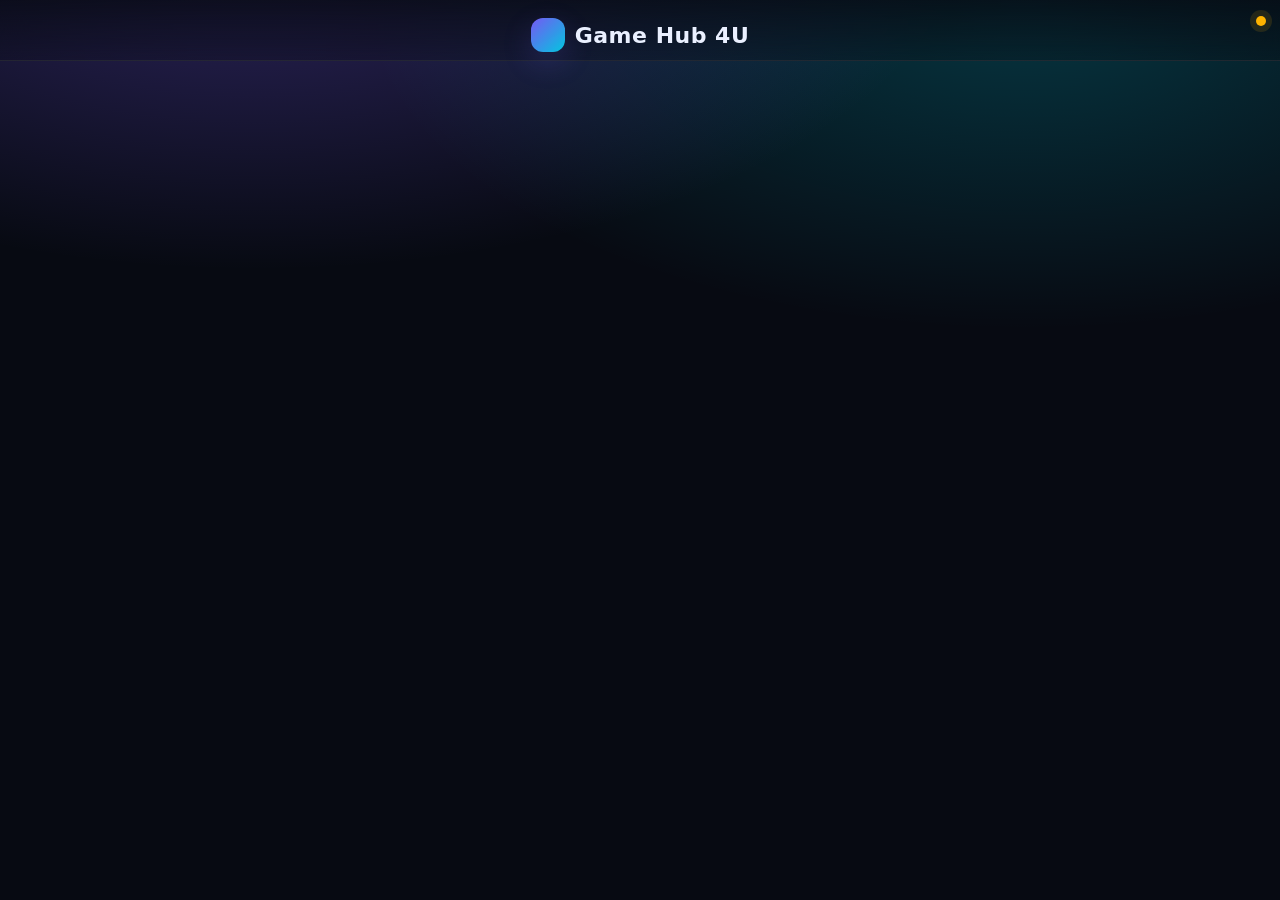
==== commit 984e106d: "Update index.html" ====
--- a/index.html
+++ b/index.html
@@ -1,30 +1,689 @@
 <!doctype html>
-<html lang="en" dir="ltr">
+<html lang="en">
 <head>
   <meta charset="utf-8" />
-  <meta name="viewport" content="width=device-width, initial-scale=1" />
+  <meta name="viewport" content="width=device-width,initial-scale=1" />
   <title>Game Hub 4U</title>
+
+  <!-- Socket.IO client (served by your API). Fallback to CDN if needed -->
+  <script>
+    // Change this to your API host if different:
+    window.API_BASE = window.API_BASE || "https://api.gamehub4u.com";
+  </script>
+  <script src="https://cdn.socket.io/4.7.5/socket.io.min.js" crossorigin="anonymous"></script>
+
   <style>
-    :root{--bg:#0b1020;--text:#eef1ff;--muted:#a7b0d6;--border:rgba(255,255,255,.10);--shadow:0 14px 40px rgba(0,0,0,.45);--red:#ff2e55;--green:#2ee59d;--btn1:#ff3b6a;--btn2:#ff1f4f;--radius:18px}
-    *{box-sizing:border-box} body{margin:0;font-family:system-ui,-apple-system,Segoe UI,Roboto,sans-serif;background:radial-gradient(1200px 800px at 20% 0%,#19214a 0%,var(--bg) 55%);color:var(--text);min-height:100vh}.wrap{max-width:760px;margin:0 auto;padding:22px}.card{background:linear-gradient(180deg,rgba(255,255,255,.07),rgba(255,255,255,.03));border:1px solid var(--border);border-radius:var(--radius);padding:18px;box-shadow:var(--shadow);position:relative}.statusLight{position:absolute;top:14px;left:14px;width:14px;height:14px;border-radius:999px;background:var(--red);box-shadow:0 0 0 4px rgba(255,46,85,.12),0 0 18px rgba(255,46,85,.35)}.statusLight.ok{background:var(--green);box-shadow:0 0 0 4px rgba(46,229,157,.14),0 0 18px rgba(46,229,157,.35)}.brand{display:flex;justify-content:center;margin:8px 0 14px}.brand img{width:320px;max-width:92%;height:auto;filter:drop-shadow(0 18px 34px rgba(255,35,79,.18));border-radius:18px;border:1px solid rgba(255,255,255,.08);background:rgba(0,0,0,.25)}.grid{display:grid;grid-template-columns:1fr 1fr;gap:12px}.box{padding:14px;border-radius:18px;border:1px solid rgba(255,255,255,.10);background:rgba(0,0,0,.18)}h1{font-size:22px;margin:0 0 8px}.muted{color:var(--muted);font-size:14px;line-height:1.5}.btn{width:100%;border:0;border-radius:16px;padding:14px;font-weight:950;cursor:pointer;color:#fff;background:linear-gradient(135deg,var(--btn1),var(--btn2));box-shadow:0 12px 26px rgba(255,35,79,.22);text-decoration:none;display:inline-flex;align-items:center;justify-content:center}.btn.secondary{background:rgba(255,255,255,.07);border:1px solid rgba(255,255,255,.12);box-shadow:none;color:var(--text)}input{width:100%;padding:14px 12px;border-radius:16px;border:1px solid rgba(255,255,255,.12);background:rgba(0,0,0,.22);color:var(--text);outline:none;font-size:16px;margin-top:10px}.toast{position:fixed;left:16px;bottom:16px;background:rgba(0,0,0,.55);border:1px solid rgba(255,255,255,.12);color:var(--text);padding:10px 12px;border-radius:14px;font-weight:900;display:none;z-index:9999;box-shadow:var(--shadow)}@media(max-width:720px){.grid{grid-template-columns:1fr}}
+    :root{
+      --bg:#070A12; --panel:#0E1430; --panel2:#0B1026; --text:#EAF0FF; --muted:#AAB4D6;
+      --accent:#7C5CFF; --accent2:#00E5FF; --danger:#FF3D71; --ok:#00E676; --warn:#FFB300;
+      --stroke:rgba(255,255,255,.10);
+    }
+    *{box-sizing:border-box}
+    body{
+      margin:0; font-family: ui-sans-serif, system-ui, -apple-system, Segoe UI, Roboto, Arial;
+      color:var(--text); background: radial-gradient(1200px 600px at 20% -10%, rgba(124,92,255,.35), transparent 60%),
+                          radial-gradient(1200px 600px at 80% 0%, rgba(0,229,255,.20), transparent 55%),
+                          var(--bg);
+      min-height:100vh;
+    }
+    header{
+      padding:18px 16px 8px;
+      display:flex; align-items:center; justify-content:center;
+      position:sticky; top:0; backdrop-filter: blur(12px);
+      background: linear-gradient(to bottom, rgba(7,10,18,.78), rgba(7,10,18,.30));
+      border-bottom:1px solid var(--stroke);
+      z-index:20;
+    }
+    .logo{
+      font-weight:900; letter-spacing:.5px; font-size:22px;
+      display:flex; align-items:center; gap:10px;
+    }
+    .logo-badge{
+      width:34px; height:34px; border-radius:12px;
+      background: linear-gradient(135deg, rgba(124,92,255,.95), rgba(0,229,255,.85));
+      box-shadow: 0 10px 30px rgba(124,92,255,.18);
+    }
+
+    /* connection dot only */
+    .conn{
+      position:absolute; right:14px; top:16px;
+      display:flex; align-items:center; gap:8px;
+    }
+    .dot{
+      width:10px; height:10px; border-radius:50%;
+      background:var(--warn);
+      box-shadow: 0 0 0 6px rgba(255,179,0,.12);
+    }
+    .dot.ok{ background:var(--ok); box-shadow:0 0 0 6px rgba(0,230,118,.12); }
+    .dot.bad{ background:var(--danger); box-shadow:0 0 0 6px rgba(255,61,113,.12); }
+
+    main{ padding:16px; max-width:980px; margin:0 auto; }
+    .grid{ display:grid; gap:14px; grid-template-columns: 1fr; }
+    @media (min-width:900px){
+      .grid.two{ grid-template-columns: 1.1fr .9fr; align-items:start; }
+    }
+    .card{
+      background: linear-gradient(180deg, rgba(14,20,48,.9), rgba(11,16,38,.92));
+      border:1px solid var(--stroke);
+      border-radius:18px;
+      padding:16px;
+      box-shadow: 0 18px 60px rgba(0,0,0,.35);
+    }
+    .card h2{ margin:0 0 10px; font-size:16px; color:#fff; }
+    .muted{ color:var(--muted); font-size:13px; line-height:1.5; }
+
+    .row{ display:flex; gap:10px; align-items:center; flex-wrap:wrap; }
+    .field{ display:flex; flex-direction:column; gap:6px; flex:1; min-width: 160px; }
+    label{ font-size:12px; color:var(--muted); }
+    input{
+      padding:12px 12px; border-radius:14px;
+      border:1px solid var(--stroke);
+      background: rgba(0,0,0,.22);
+      color:var(--text);
+      outline:none;
+    }
+    input:focus{ border-color: rgba(124,92,255,.65); box-shadow:0 0 0 4px rgba(124,92,255,.12); }
+
+    .btn{
+      appearance:none; border:none; cursor:pointer;
+      border-radius:14px;
+      padding:12px 14px;
+      font-weight:700;
+      color:white;
+      background: linear-gradient(135deg, rgba(124,92,255,.95), rgba(0,229,255,.65));
+      box-shadow: 0 14px 30px rgba(124,92,255,.16);
+      transition: transform .05s ease, opacity .2s ease;
+      user-select:none;
+    }
+    .btn:active{ transform: translateY(1px); }
+    .btn.secondary{
+      background: rgba(255,255,255,.06);
+      border:1px solid var(--stroke);
+      box-shadow:none;
+    }
+    .btn.danger{
+      background: rgba(255,61,113,.16);
+      border:1px solid rgba(255,61,113,.35);
+      box-shadow:none;
+    }
+    .btn:disabled{ opacity:.45; cursor:not-allowed; transform:none; }
+
+    .pill{
+      display:inline-flex; align-items:center; gap:8px;
+      padding:8px 10px; border-radius:999px;
+      border:1px solid var(--stroke);
+      background: rgba(255,255,255,.06);
+      font-size:12px; color:var(--muted);
+    }
+    .mono{ font-family: ui-monospace, SFMono-Regular, Menlo, Monaco, Consolas, "Liberation Mono", monospace; }
+
+    .list{ display:flex; flex-direction:column; gap:10px; margin-top:10px; }
+    .player{
+      display:flex; justify-content:space-between; align-items:center;
+      padding:12px; border-radius:14px;
+      border:1px solid var(--stroke);
+      background: rgba(255,255,255,.05);
+    }
+    .player .name{ font-weight:800; }
+    .player .meta{ display:flex; gap:10px; align-items:center; color:var(--muted); font-size:12px; }
+    .badge{
+      padding:6px 10px; border-radius:999px;
+      background: rgba(0,229,255,.12);
+      border:1px solid rgba(0,229,255,.28);
+      color:#DFFBFF; font-size:12px; font-weight:800;
+    }
+
+    .hr{ height:1px; background: var(--stroke); margin:12px 0; }
+
+    /* overlay */
+    .overlay{
+      position:fixed; inset:0; z-index:50;
+      display:none;
+      background: rgba(0,0,0,.55);
+      backdrop-filter: blur(10px);
+      align-items:center; justify-content:center;
+      padding:18px;
+    }
+    .overlay.show{ display:flex; }
+    .overlay .box{
+      max-width:420px; width:100%;
+      border-radius:18px;
+      border:1px solid var(--stroke);
+      background: linear-gradient(180deg, rgba(14,20,48,.92), rgba(11,16,38,.94));
+      padding:16px;
+      box-shadow: 0 24px 70px rgba(0,0,0,.45);
+    }
+    .toast{
+      position:fixed; left:50%; bottom:16px; transform:translateX(-50%);
+      padding:10px 12px; border-radius:14px;
+      border:1px solid var(--stroke);
+      background: rgba(0,0,0,.55);
+      color:var(--text);
+      display:none;
+      z-index:60;
+      max-width: 92vw;
+    }
+    .toast.show{ display:block; }
+    .small{ font-size:12px; color:var(--muted); }
+    .titleRow{display:flex; align-items:center; justify-content:space-between; gap:10px;}
   </style>
 </head>
+
 <body>
-  <div class="wrap"><div class="card"><span id="light" class="statusLight"></span><div class="brand"><img src="/brand.png" alt="Game Hub 4U"></div><div class="grid"><div class="box"><h1>Host Room</h1><p class="muted">Create a private room and share the code with your players.</p><a class="btn" href="/host.html">Host</a></div><div class="box"><h1>Join Room</h1><p class="muted">Enter the 4-character room code and your name.</p><input id="room" placeholder="Room code مثل: 6F3J" maxlength="8" autocomplete="off"><input id="name" placeholder="Your name" maxlength="24" autocomplete="name"><button id="join" class="btn secondary" style="margin-top:10px">Join</button></div></div></div></div><div id="toast" class="toast"></div>
-  <script src="https://api.gamehub4u.com/socket.io/socket.io.js"></script>
-  <script>
-    const SERVER_URL='https://api.gamehub4u.com';
-    let cid=localStorage.getItem('gh_clientId')||localStorage.getItem('clientId');if(!cid){cid=crypto?.randomUUID?.()||('cid_'+Math.random().toString(36).slice(2));localStorage.setItem('gh_clientId',cid);localStorage.setItem('clientId',cid)}
-    const qs=new URLSearchParams(location.search); const room=document.getElementById('room'); const name=document.getElementById('name'); const light=document.getElementById('light'); const toast=document.getElementById('toast');
-    room.value=(qs.get('room')||'').toUpperCase();
-    const socket=io(SERVER_URL,{transports:['websocket','polling'],auth:{clientId:cid}});
-    socket.on('connect',()=>light.classList.add('ok')); socket.on('disconnect',()=>light.classList.remove('ok'));
-    function show(t){toast.textContent=t;toast.style.display='block';clearTimeout(toast._t);toast._t=setTimeout(()=>toast.style.display='none',1400)}
-    function clean(x){return String(x||'').trim().toUpperCase().replace(/[^A-Z0-9]/g,'').slice(0,8)}
-    function join(){const rc=clean(room.value);const nm=String(name.value||'').trim().slice(0,24);if(!rc)return show('Enter room code');if(!nm)return show('Enter name');socket.emit('player:join',{roomCode:rc,name:nm,clientId:cid});}
-    document.getElementById('join').onclick=join; [room,name].forEach(el=>el.addEventListener('keydown',e=>{if(e.key==='Enter')join()}));
-    socket.on('join:error',({message}={})=>show(message||'Join error'));
-    socket.on('player:joined',({roomCode}={})=>{location.href='/lobby.html?room='+encodeURIComponent(clean(roomCode||room.value));});
-  </script>
+<header>
+  <div class="logo">
+    <div class="logo-badge"></div>
+    <div>Game Hub 4U</div>
+  </div>
+
+  <!-- Connection dot only -->
+  <div class="conn" aria-label="Connection status">
+    <div id="connDot" class="dot" title="Connecting..."></div>
+  </div>
+</header>
+
+<main>
+  <!-- JOIN VIEW -->
+  <section id="viewJoin" class="grid two" style="display:none;">
+    <div class="card">
+      <h2>Join a Room</h2>
+      <div class="muted">Enter a 4-character room code and your name. You will always enter the lobby first.</div>
+
+      <div class="hr"></div>
+
+      <div class="row">
+        <div class="field">
+          <label>Room Code (4 chars)</label>
+          <input id="joinRoomCode" class="mono" maxlength="4" placeholder="e.g. 8XJL" />
+        </div>
+        <div class="field">
+          <label>Name</label>
+          <input id="joinName" maxlength="20" placeholder="Your name" />
+        </div>
+      </div>
+
+      <div class="row" style="margin-top:10px;">
+        <button id="btnJoin" class="btn" style="flex:1;">Join</button>
+        <button id="btnCreate" class="btn secondary" style="flex:1;">Create Room (Host)</button>
+      </div>
+
+      <div class="row" style="margin-top:10px;">
+        <button id="btnPasteInvite" class="btn secondary" style="flex:1;">Paste Invite Link</button>
+        <button id="btnLastRoom" class="btn secondary" style="flex:1;">Last Room</button>
+      </div>
+
+      <div class="small" style="margin-top:10px;">
+        API: <span class="mono" id="apiLabel"></span>
+      </div>
+    </div>
+
+    <div class="card">
+      <h2>Notes</h2>
+      <div class="muted">
+        • Rooms are private (no public rooms).<br/>
+        • Guests can join without email; points stay in-room only.<br/>
+        • Email accounts can save XP & achievements (handled server-side).<br/>
+        • Room locks after the first game starts.
+      </div>
+    </div>
+  </section>
+
+  <!-- LOBBY VIEW -->
+  <section id="viewLobby" class="grid two" style="display:none;">
+    <div class="card">
+      <div class="titleRow">
+        <h2>Lobby</h2>
+        <span class="pill">Room: <span id="lobbyRoomCode" class="mono" style="margin-left:6px;"></span></span>
+      </div>
+
+      <div class="row" style="margin-top:10px;">
+        <button id="btnCopyInvite" class="btn secondary">Copy Invite Link</button>
+        <button id="btnLeave" class="btn danger">Leave</button>
+        <span id="pillLocked" class="pill" style="display:none;">🔒 Locked</span>
+      </div>
+
+      <div class="hr"></div>
+
+      <div class="row">
+        <span class="pill">Players: <span id="playerCount" style="margin-left:6px;"></span></span>
+        <span class="pill">Selected: <span id="selectedGame" style="margin-left:6px;">Mafia</span></span>
+      </div>
+
+      <div class="list" id="playerList"></div>
+
+      <div class="hr"></div>
+
+      <div class="row">
+        <button id="btnSelectMafia" class="btn secondary">Select Mafia</button>
+        <button id="btnStartGame" class="btn">Start Game</button>
+      </div>
+
+      <div class="small" id="hostHint" style="margin-top:10px;"></div>
+    </div>
+
+    <div class="card">
+      <h2>Rules</h2>
+      <div class="muted">
+        After each game ends, the winner(s) earn <b>+1 lobby point</b>, then everyone returns here to start the next game.
+        <div class="hr"></div>
+        <b>Mafia</b>: Team-based game. Win condition and scoring are finalized on the server.
+      </div>
+    </div>
+  </section>
+
+  <!-- MAFIA VIEW (basic placeholder UI; real game UI can replace this block later) -->
+  <section id="viewMafia" class="grid" style="display:none;">
+    <div class="card">
+      <div class="titleRow">
+        <h2>Mafia</h2>
+        <span class="pill">Room: <span id="mafiaRoomCode" class="mono" style="margin-left:6px;"></span></span>
+      </div>
+
+      <div class="muted" style="margin-top:8px;">
+        This page is entered <b>only</b> after the server sends <span class="mono">game:started</span>.
+      </div>
+
+      <div class="hr"></div>
+
+      <div class="row">
+        <span class="pill">Phase: <span id="mafiaPhase" style="margin-left:6px;">—</span></span>
+        <span class="pill">You: <span id="meName" style="margin-left:6px;">—</span></span>
+      </div>
+
+      <div class="hr"></div>
+
+      <div class="muted">Game state (public):</div>
+      <pre id="mafiaState" style="white-space:pre-wrap; background:rgba(0,0,0,.25); border:1px solid var(--stroke); padding:12px; border-radius:14px; margin-top:10px; overflow:auto;"></pre>
+
+      <div class="row" style="margin-top:10px;">
+        <button id="btnBackToLobby" class="btn secondary">Back to Lobby</button>
+      </div>
+    </div>
+  </section>
+</main>
+
+<!-- Disconnect overlay -->
+<div id="overlay" class="overlay" aria-hidden="true">
+  <div class="box">
+    <h2 style="margin:0 0 8px;">Disconnected</h2>
+    <div class="muted">Reconnecting… please wait.</div>
+  </div>
+</div>
+
+<div id="toast" class="toast"></div>
+
+<script>
+  /***********************
+   * Utilities
+   ***********************/
+  const $ = (id) => document.getElementById(id);
+  const toast = (msg, ms=1400) => {
+    const el = $("toast");
+    el.textContent = msg;
+    el.classList.add("show");
+    clearTimeout(toast._t);
+    toast._t = setTimeout(() => el.classList.remove("show"), ms);
+  };
+
+  const normalizeCode = (s) => (s || "").trim().toUpperCase().replace(/[^A-Z0-9]/g, "").slice(0,4);
+
+  const parseRoomFromUrl = () => {
+    const p = new URLSearchParams(location.search);
+    return normalizeCode(p.get("room"));
+  };
+
+  const setRoomInUrl = (room) => {
+    const u = new URL(location.href);
+    if (room) u.searchParams.set("room", room);
+    else u.searchParams.delete("room");
+    history.replaceState(null, "", u.toString());
+  };
+
+  const showView = (name) => {
+    $("viewJoin").style.display = name === "join" ? "" : "none";
+    $("viewLobby").style.display = name === "lobby" ? "" : "none";
+    $("viewMafia").style.display = name === "mafia" ? "" : "none";
+  };
+
+  // Route Guard: never enter Mafia unless server said started
+  const canEnterMafia = () => state.gameInProgress === true && state.activeGame === "mafia";
+
+  const setConnDot = (mode) => {
+    const d = $("connDot");
+    d.classList.remove("ok", "bad");
+    if (mode === "ok"){ d.classList.add("ok"); d.title="Connected"; }
+    else if (mode === "bad"){ d.classList.add("bad"); d.title="Disconnected"; }
+    else { d.title="Reconnecting"; }
+  };
+
+  const setOverlay = (on) => {
+    $("overlay").classList.toggle("show", !!on);
+    $("overlay").setAttribute("aria-hidden", on ? "false" : "true");
+  };
+
+  const inviteLink = (room) => `${location.origin}${location.pathname}?room=${encodeURIComponent(room)}`;
+
+  /***********************
+   * App State
+   ***********************/
+  const state = {
+    me: null,
+    roomCode: null,
+    roomState: null,
+
+    // Critical flags to prevent wrong routing:
+    selectedGame: "mafia",     // chosen in lobby (can exist without starting)
+    activeGame: null,          // only set when actually started
+    gameInProgress: false,     // only true when started
+
+    isHost: false,
+    locked: false,
+    lastActiveAt: Date.now(),
+  };
+
+  // Persist last room for quick join
+  const saveLastRoom = (room) => localStorage.setItem("gh4u:lastRoom", room);
+  const loadLastRoom = () => normalizeCode(localStorage.getItem("gh4u:lastRoom") || "");
+
+  /***********************
+   * Socket Setup
+   ***********************/
+  $("apiLabel").textContent = window.API_BASE;
+
+  const socket = io(window.API_BASE, {
+    transports: ["websocket","polling"],
+    withCredentials: true,
+    reconnection: true,
+    reconnectionAttempts: Infinity,
+    reconnectionDelay: 500,
+    reconnectionDelayMax: 2000,
+    timeout: 8000,
+  });
+
+  socket.on("connect", () => {
+    setConnDot("ok");
+    setOverlay(false);
+  });
+
+  socket.on("disconnect", () => {
+    setConnDot("bad");
+    setOverlay(true);
+  });
+
+  socket.io.on("reconnect_attempt", () => {
+    setConnDot("warn");
+    setOverlay(true);
+  });
+
+  socket.io.on("reconnect", () => {
+    setConnDot("ok");
+    setOverlay(false);
+    // Ask for a fresh state after reconnect
+    if (state.roomCode) socket.emit("room:sync_request", { roomCode: state.roomCode });
+  });
+
+  // Debug: uncomment if needed
+  // socket.onAny((ev, payload) => console.log("[SOCKET]", ev, payload));
+
+  /***********************
+   * Rendering
+   ***********************/
+  function renderLobby() {
+    $("lobbyRoomCode").textContent = state.roomCode || "—";
+    $("playerCount").textContent = (state.roomState?.players?.length ?? 0);
+    $("selectedGame").textContent = (state.selectedGame || "—");
+    $("pillLocked").style.display = state.locked ? "inline-flex" : "none";
+
+    const list = $("playerList");
+    list.innerHTML = "";
+    const players = (state.roomState?.players || []).slice();
+
+    // Leaderboard sort by lobbyPoints desc
+    players.sort((a,b) => (b.lobbyPoints||0) - (a.lobbyPoints||0));
+
+    for (const p of players) {
+      const el = document.createElement("div");
+      el.className = "player";
+      el.innerHTML = `
+        <div>
+          <div class="name">${escapeHtml(p.name || "Player")}${p.isHost ? ' <span class="badge">HOST</span>' : ""}</div>
+          <div class="meta"><span class="mono">${p.id || ""}</span></div>
+        </div>
+        <div class="meta">
+          <span class="pill">Points <b style="margin-left:6px;color:#fff">${p.lobbyPoints||0}</b></span>
+        </div>
+      `;
+      list.appendChild(el);
+    }
+
+    $("hostHint").textContent = state.isHost
+      ? "You are the host. You can start the game."
+      : "Waiting for the host to start the game.";
+
+    // Start button only for host
+    $("btnStartGame").disabled = !state.isHost || state.locked && !state.gameInProgress; // locked is ok if continuing, but first start locks it
+  }
+
+  function renderMafia(mafiaPublicState) {
+    $("mafiaRoomCode").textContent = state.roomCode || "—";
+    $("meName").textContent = state.me?.name || "—";
+    $("mafiaPhase").textContent = mafiaPublicState?.phase || "—";
+    $("mafiaState").textContent = JSON.stringify(mafiaPublicState || {}, null, 2);
+  }
+
+  function goJoin(prefillRoom="") {
+    showView("join");
+    $("joinRoomCode").value = prefillRoom || "";
+    $("joinName").value = $("joinName").value || "";
+  }
+
+  function goLobby() {
+    showView("lobby");
+    renderLobby();
+  }
+
+  function goMafia() {
+    // HARD GUARD: never enter mafia unless started
+    if (!canEnterMafia()) {
+      goLobby();
+      return;
+    }
+    showView("mafia");
+  }
+
+  /***********************
+   * Core Safety Rule
+   ***********************/
+  // ANY join/create ALWAYS routes to lobby first.
+  // ONLY "game:started" routes into mafia.
+  function applyRoomState(rs) {
+    state.roomState = rs || state.roomState;
+
+    // Respect server truth if provided, else keep safe defaults
+    if (rs?.selectedGame) state.selectedGame = rs.selectedGame; // selection is fine
+    state.activeGame = rs?.activeGame ?? state.activeGame ?? null;
+    state.gameInProgress = rs?.gameInProgress ?? state.gameInProgress ?? false;
+    state.locked = !!rs?.locked;
+
+    // Determine host
+    const meId = state.me?.id;
+    const meObj = (rs?.players || []).find(p => p.id === meId);
+    state.isHost = !!meObj?.isHost;
+
+    // ROUTING:
+    // - If game not started => Lobby
+    // - If game started => Mafia
+    if (canEnterMafia()) goMafia();
+    else goLobby();
+  }
+
+  /***********************
+   * Socket Events
+   ***********************/
+  socket.on("room:created", (payload) => {
+    // Always go lobby (never mafia) on create
+    state.roomCode = normalizeCode(payload?.roomCode);
+    state.me = payload?.me || state.me;
+    setRoomInUrl(state.roomCode);
+    saveLastRoom(state.roomCode);
+    toast("Room created ✅");
+    applyRoomState(payload?.roomState);
+  });
+
+  socket.on("room:joined", (payload) => {
+    // Always go lobby (never mafia) on join
+    state.roomCode = normalizeCode(payload?.roomCode);
+    state.me = payload?.me || state.me;
+    setRoomInUrl(state.roomCode);
+    saveLastRoom(state.roomCode);
+    toast("Joined ✅");
+    applyRoomState(payload?.roomState);
+  });
+
+  socket.on("room:update", (payload) => {
+    applyRoomState(payload?.roomState);
+  });
+
+  socket.on("room:error", (err) => {
+    toast(err?.message || "Room error");
+    // If join failed, stay on join screen
+    goJoin(state.roomCode || parseRoomFromUrl());
+  });
+
+  // The ONLY event that should start game routing:
+  socket.on("game:started", (payload) => {
+    // server authoritative
+    state.activeGame = payload?.gameKey || "mafia";
+    state.gameInProgress = true;
+    toast("Game started 🎮");
+
+    if (canEnterMafia()) goMafia();
+    else goLobby();
+  });
+
+  socket.on("game:ended", () => {
+    state.activeGame = null;
+    state.gameInProgress = false;
+    toast("Game ended ✅");
+    goLobby();
+  });
+
+  socket.on("mafia:update", (payload) => {
+    // Ensure we're in mafia view only if allowed
+    if (!canEnterMafia()) return;
+    goMafia();
+    renderMafia(payload?.mafiaStatePublic || payload?.mafiaState || payload);
+  });
+
+  /***********************
+   * UI Actions
+   ***********************/
+  $("btnPasteInvite").onclick = async () => {
+    try {
+      const text = await navigator.clipboard.readText();
+      const m = (text || "").match(/[?&]room=([A-Za-z0-9]{1,10})/);
+      const code = normalizeCode(m ? m[1] : text);
+      if (!code) return toast("No room code found");
+      $("joinRoomCode").value = code;
+      toast("Pasted ✅");
+    } catch {
+      toast("Clipboard blocked");
+    }
+  };
+
+  $("btnLastRoom").onclick = () => {
+    const last = loadLastRoom();
+    if (!last) return toast("No last room");
+    $("joinRoomCode").value = last;
+    toast("Loaded ✅");
+  };
+
+  $("btnJoin").onclick = () => {
+    const roomCode = normalizeCode($("joinRoomCode").value);
+    const name = ($("joinName").value || "").trim();
+    if (roomCode.length !== 4) return toast("Room code must be 4 chars");
+    if (!name) return toast("Name required");
+    socket.emit("room:join", { roomCode, name });
+  };
+
+  $("btnCreate").onclick = () => {
+    const name = ($("joinName").value || "").trim();
+    if (!name) return toast("Name required");
+    socket.emit("room:create", { name });
+  };
+
+  $("btnCopyInvite").onclick = async () => {
+    if (!state.roomCode) return;
+    try {
+      await navigator.clipboard.writeText(inviteLink(state.roomCode));
+      toast("Copied ✅");
+    } catch {
+      toast("Copy blocked");
+    }
+  };
+
+  $("btnLeave").onclick = () => {
+    if (!state.roomCode) return;
+    socket.emit("room:leave", { roomCode: state.roomCode });
+    // reset local state
+    state.roomState = null;
+    state.roomCode = null;
+    state.me = null;
+    state.isHost = false;
+    state.locked = false;
+    state.activeGame = null;
+    state.gameInProgress = false;
+    setRoomInUrl("");
+    toast("Left ✅");
+    goJoin(parseRoomFromUrl() || loadLastRoom());
+  };
+
+  $("btnSelectMafia").onclick = () => {
+    if (!state.isHost) return toast("Host only");
+    state.selectedGame = "mafia";
+    socket.emit("game:select", { roomCode: state.roomCode, gameKey: "mafia" });
+    renderLobby();
+    toast("Selected: Mafia ✅");
+  };
+
+  $("btnStartGame").onclick = () => {
+    if (!state.isHost) return toast("Host only");
+    // IMPORTANT: do not route here. Wait for server "game:started"
+    socket.emit("game:start", { roomCode: state.roomCode, gameKey: state.selectedGame || "mafia" });
+    toast("Starting…");
+  };
+
+  $("btnBackToLobby").onclick = () => {
+    // do not allow "manual mafia entry" without server state
+    if (!canEnterMafia()) return goLobby();
+    // This is just UI navigation; game still running.
+    goLobby();
+  };
+
+  /***********************
+   * Boot
+   ***********************/
+  function escapeHtml(s){
+    return String(s).replace(/[&<>"']/g, (m) => ({
+      "&":"&amp;","<":"&lt;",">":"&gt;",'"':"&quot;","'":"&#039;"
+    }[m]));
+  }
+
+  // Initial view logic: always show JOIN first unless we have a room + server sync
+  const initialRoom = parseRoomFromUrl() || loadLastRoom();
+  goJoin(initialRoom);
+  $("joinRoomCode").value = initialRoom || "";
+
+  // If URL has room, try auto-join only if we have a saved name
+  // (You can remove this if you don't want auto behavior)
+  const savedName = localStorage.getItem("gh4u:lastName") || "";
+  $("joinName").value = savedName;
+
+  $("joinName").addEventListener("input", () => {
+    localStorage.setItem("gh4u:lastName", $("joinName").value || "");
+  });
+
+  showView("join");
+</script>
 </body>
 </html>
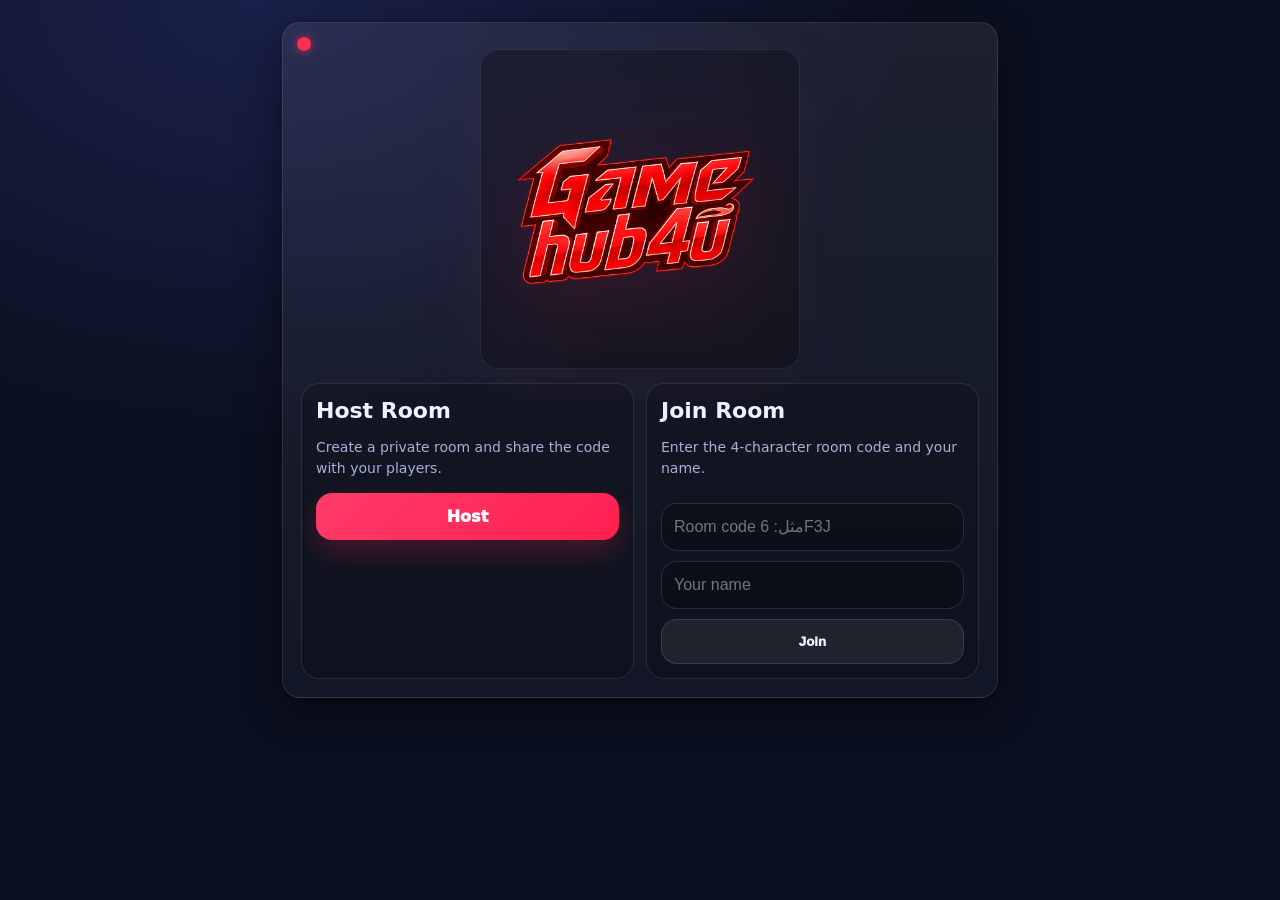
==== commit 792c30d2: "Add files via upload" ====
--- a/index.html
+++ b/index.html
@@ -1,689 +1,30 @@
 <!doctype html>
-<html lang="en">
+<html lang="en" dir="ltr">
 <head>
   <meta charset="utf-8" />
-  <meta name="viewport" content="width=device-width,initial-scale=1" />
+  <meta name="viewport" content="width=device-width, initial-scale=1" />
   <title>Game Hub 4U</title>
-
-  <!-- Socket.IO client (served by your API). Fallback to CDN if needed -->
-  <script>
-    // Change this to your API host if different:
-    window.API_BASE = window.API_BASE || "https://api.gamehub4u.com";
-  </script>
-  <script src="https://cdn.socket.io/4.7.5/socket.io.min.js" crossorigin="anonymous"></script>
-
   <style>
-    :root{
-      --bg:#070A12; --panel:#0E1430; --panel2:#0B1026; --text:#EAF0FF; --muted:#AAB4D6;
-      --accent:#7C5CFF; --accent2:#00E5FF; --danger:#FF3D71; --ok:#00E676; --warn:#FFB300;
-      --stroke:rgba(255,255,255,.10);
-    }
-    *{box-sizing:border-box}
-    body{
-      margin:0; font-family: ui-sans-serif, system-ui, -apple-system, Segoe UI, Roboto, Arial;
-      color:var(--text); background: radial-gradient(1200px 600px at 20% -10%, rgba(124,92,255,.35), transparent 60%),
-                          radial-gradient(1200px 600px at 80% 0%, rgba(0,229,255,.20), transparent 55%),
-                          var(--bg);
-      min-height:100vh;
-    }
-    header{
-      padding:18px 16px 8px;
-      display:flex; align-items:center; justify-content:center;
-      position:sticky; top:0; backdrop-filter: blur(12px);
-      background: linear-gradient(to bottom, rgba(7,10,18,.78), rgba(7,10,18,.30));
-      border-bottom:1px solid var(--stroke);
-      z-index:20;
-    }
-    .logo{
-      font-weight:900; letter-spacing:.5px; font-size:22px;
-      display:flex; align-items:center; gap:10px;
-    }
-    .logo-badge{
-      width:34px; height:34px; border-radius:12px;
-      background: linear-gradient(135deg, rgba(124,92,255,.95), rgba(0,229,255,.85));
-      box-shadow: 0 10px 30px rgba(124,92,255,.18);
-    }
-
-    /* connection dot only */
-    .conn{
-      position:absolute; right:14px; top:16px;
-      display:flex; align-items:center; gap:8px;
-    }
-    .dot{
-      width:10px; height:10px; border-radius:50%;
-      background:var(--warn);
-      box-shadow: 0 0 0 6px rgba(255,179,0,.12);
-    }
-    .dot.ok{ background:var(--ok); box-shadow:0 0 0 6px rgba(0,230,118,.12); }
-    .dot.bad{ background:var(--danger); box-shadow:0 0 0 6px rgba(255,61,113,.12); }
-
-    main{ padding:16px; max-width:980px; margin:0 auto; }
-    .grid{ display:grid; gap:14px; grid-template-columns: 1fr; }
-    @media (min-width:900px){
-      .grid.two{ grid-template-columns: 1.1fr .9fr; align-items:start; }
-    }
-    .card{
-      background: linear-gradient(180deg, rgba(14,20,48,.9), rgba(11,16,38,.92));
-      border:1px solid var(--stroke);
-      border-radius:18px;
-      padding:16px;
-      box-shadow: 0 18px 60px rgba(0,0,0,.35);
-    }
-    .card h2{ margin:0 0 10px; font-size:16px; color:#fff; }
-    .muted{ color:var(--muted); font-size:13px; line-height:1.5; }
-
-    .row{ display:flex; gap:10px; align-items:center; flex-wrap:wrap; }
-    .field{ display:flex; flex-direction:column; gap:6px; flex:1; min-width: 160px; }
-    label{ font-size:12px; color:var(--muted); }
-    input{
-      padding:12px 12px; border-radius:14px;
-      border:1px solid var(--stroke);
-      background: rgba(0,0,0,.22);
-      color:var(--text);
-      outline:none;
-    }
-    input:focus{ border-color: rgba(124,92,255,.65); box-shadow:0 0 0 4px rgba(124,92,255,.12); }
-
-    .btn{
-      appearance:none; border:none; cursor:pointer;
-      border-radius:14px;
-      padding:12px 14px;
-      font-weight:700;
-      color:white;
-      background: linear-gradient(135deg, rgba(124,92,255,.95), rgba(0,229,255,.65));
-      box-shadow: 0 14px 30px rgba(124,92,255,.16);
-      transition: transform .05s ease, opacity .2s ease;
-      user-select:none;
-    }
-    .btn:active{ transform: translateY(1px); }
-    .btn.secondary{
-      background: rgba(255,255,255,.06);
-      border:1px solid var(--stroke);
-      box-shadow:none;
-    }
-    .btn.danger{
-      background: rgba(255,61,113,.16);
-      border:1px solid rgba(255,61,113,.35);
-      box-shadow:none;
-    }
-    .btn:disabled{ opacity:.45; cursor:not-allowed; transform:none; }
-
-    .pill{
-      display:inline-flex; align-items:center; gap:8px;
-      padding:8px 10px; border-radius:999px;
-      border:1px solid var(--stroke);
-      background: rgba(255,255,255,.06);
-      font-size:12px; color:var(--muted);
-    }
-    .mono{ font-family: ui-monospace, SFMono-Regular, Menlo, Monaco, Consolas, "Liberation Mono", monospace; }
-
-    .list{ display:flex; flex-direction:column; gap:10px; margin-top:10px; }
-    .player{
-      display:flex; justify-content:space-between; align-items:center;
-      padding:12px; border-radius:14px;
-      border:1px solid var(--stroke);
-      background: rgba(255,255,255,.05);
-    }
-    .player .name{ font-weight:800; }
-    .player .meta{ display:flex; gap:10px; align-items:center; color:var(--muted); font-size:12px; }
-    .badge{
-      padding:6px 10px; border-radius:999px;
-      background: rgba(0,229,255,.12);
-      border:1px solid rgba(0,229,255,.28);
-      color:#DFFBFF; font-size:12px; font-weight:800;
-    }
-
-    .hr{ height:1px; background: var(--stroke); margin:12px 0; }
-
-    /* overlay */
-    .overlay{
-      position:fixed; inset:0; z-index:50;
-      display:none;
-      background: rgba(0,0,0,.55);
-      backdrop-filter: blur(10px);
-      align-items:center; justify-content:center;
-      padding:18px;
-    }
-    .overlay.show{ display:flex; }
-    .overlay .box{
-      max-width:420px; width:100%;
-      border-radius:18px;
-      border:1px solid var(--stroke);
-      background: linear-gradient(180deg, rgba(14,20,48,.92), rgba(11,16,38,.94));
-      padding:16px;
-      box-shadow: 0 24px 70px rgba(0,0,0,.45);
-    }
-    .toast{
-      position:fixed; left:50%; bottom:16px; transform:translateX(-50%);
-      padding:10px 12px; border-radius:14px;
-      border:1px solid var(--stroke);
-      background: rgba(0,0,0,.55);
-      color:var(--text);
-      display:none;
-      z-index:60;
-      max-width: 92vw;
-    }
-    .toast.show{ display:block; }
-    .small{ font-size:12px; color:var(--muted); }
-    .titleRow{display:flex; align-items:center; justify-content:space-between; gap:10px;}
+    :root{--bg:#0b1020;--text:#eef1ff;--muted:#a7b0d6;--border:rgba(255,255,255,.10);--shadow:0 14px 40px rgba(0,0,0,.45);--red:#ff2e55;--green:#2ee59d;--btn1:#ff3b6a;--btn2:#ff1f4f;--radius:18px}
+    *{box-sizing:border-box} body{margin:0;font-family:system-ui,-apple-system,Segoe UI,Roboto,sans-serif;background:radial-gradient(1200px 800px at 20% 0%,#19214a 0%,var(--bg) 55%);color:var(--text);min-height:100vh}.wrap{max-width:760px;margin:0 auto;padding:22px}.card{background:linear-gradient(180deg,rgba(255,255,255,.07),rgba(255,255,255,.03));border:1px solid var(--border);border-radius:var(--radius);padding:18px;box-shadow:var(--shadow);position:relative}.statusLight{position:absolute;top:14px;left:14px;width:14px;height:14px;border-radius:999px;background:var(--red);box-shadow:0 0 0 4px rgba(255,46,85,.12),0 0 18px rgba(255,46,85,.35)}.statusLight.ok{background:var(--green);box-shadow:0 0 0 4px rgba(46,229,157,.14),0 0 18px rgba(46,229,157,.35)}.brand{display:flex;justify-content:center;margin:8px 0 14px}.brand img{width:320px;max-width:92%;height:auto;filter:drop-shadow(0 18px 34px rgba(255,35,79,.18));border-radius:18px;border:1px solid rgba(255,255,255,.08);background:rgba(0,0,0,.25)}.grid{display:grid;grid-template-columns:1fr 1fr;gap:12px}.box{padding:14px;border-radius:18px;border:1px solid rgba(255,255,255,.10);background:rgba(0,0,0,.18)}h1{font-size:22px;margin:0 0 8px}.muted{color:var(--muted);font-size:14px;line-height:1.5}.btn{width:100%;border:0;border-radius:16px;padding:14px;font-weight:950;cursor:pointer;color:#fff;background:linear-gradient(135deg,var(--btn1),var(--btn2));box-shadow:0 12px 26px rgba(255,35,79,.22);text-decoration:none;display:inline-flex;align-items:center;justify-content:center}.btn.secondary{background:rgba(255,255,255,.07);border:1px solid rgba(255,255,255,.12);box-shadow:none;color:var(--text)}input{width:100%;padding:14px 12px;border-radius:16px;border:1px solid rgba(255,255,255,.12);background:rgba(0,0,0,.22);color:var(--text);outline:none;font-size:16px;margin-top:10px}.toast{position:fixed;left:16px;bottom:16px;background:rgba(0,0,0,.55);border:1px solid rgba(255,255,255,.12);color:var(--text);padding:10px 12px;border-radius:14px;font-weight:900;display:none;z-index:9999;box-shadow:var(--shadow)}@media(max-width:720px){.grid{grid-template-columns:1fr}}
   </style>
 </head>
-
 <body>
-<header>
-  <div class="logo">
-    <div class="logo-badge"></div>
-    <div>Game Hub 4U</div>
-  </div>
-
-  <!-- Connection dot only -->
-  <div class="conn" aria-label="Connection status">
-    <div id="connDot" class="dot" title="Connecting..."></div>
-  </div>
-</header>
-
-<main>
-  <!-- JOIN VIEW -->
-  <section id="viewJoin" class="grid two" style="display:none;">
-    <div class="card">
-      <h2>Join a Room</h2>
-      <div class="muted">Enter a 4-character room code and your name. You will always enter the lobby first.</div>
-
-      <div class="hr"></div>
-
-      <div class="row">
-        <div class="field">
-          <label>Room Code (4 chars)</label>
-          <input id="joinRoomCode" class="mono" maxlength="4" placeholder="e.g. 8XJL" />
-        </div>
-        <div class="field">
-          <label>Name</label>
-          <input id="joinName" maxlength="20" placeholder="Your name" />
-        </div>
-      </div>
-
-      <div class="row" style="margin-top:10px;">
-        <button id="btnJoin" class="btn" style="flex:1;">Join</button>
-        <button id="btnCreate" class="btn secondary" style="flex:1;">Create Room (Host)</button>
-      </div>
-
-      <div class="row" style="margin-top:10px;">
-        <button id="btnPasteInvite" class="btn secondary" style="flex:1;">Paste Invite Link</button>
-        <button id="btnLastRoom" class="btn secondary" style="flex:1;">Last Room</button>
-      </div>
-
-      <div class="small" style="margin-top:10px;">
-        API: <span class="mono" id="apiLabel"></span>
-      </div>
-    </div>
-
-    <div class="card">
-      <h2>Notes</h2>
-      <div class="muted">
-        • Rooms are private (no public rooms).<br/>
-        • Guests can join without email; points stay in-room only.<br/>
-        • Email accounts can save XP & achievements (handled server-side).<br/>
-        • Room locks after the first game starts.
-      </div>
-    </div>
-  </section>
-
-  <!-- LOBBY VIEW -->
-  <section id="viewLobby" class="grid two" style="display:none;">
-    <div class="card">
-      <div class="titleRow">
-        <h2>Lobby</h2>
-        <span class="pill">Room: <span id="lobbyRoomCode" class="mono" style="margin-left:6px;"></span></span>
-      </div>
-
-      <div class="row" style="margin-top:10px;">
-        <button id="btnCopyInvite" class="btn secondary">Copy Invite Link</button>
-        <button id="btnLeave" class="btn danger">Leave</button>
-        <span id="pillLocked" class="pill" style="display:none;">🔒 Locked</span>
-      </div>
-
-      <div class="hr"></div>
-
-      <div class="row">
-        <span class="pill">Players: <span id="playerCount" style="margin-left:6px;"></span></span>
-        <span class="pill">Selected: <span id="selectedGame" style="margin-left:6px;">Mafia</span></span>
-      </div>
-
-      <div class="list" id="playerList"></div>
-
-      <div class="hr"></div>
-
-      <div class="row">
-        <button id="btnSelectMafia" class="btn secondary">Select Mafia</button>
-        <button id="btnStartGame" class="btn">Start Game</button>
-      </div>
-
-      <div class="small" id="hostHint" style="margin-top:10px;"></div>
-    </div>
-
-    <div class="card">
-      <h2>Rules</h2>
-      <div class="muted">
-        After each game ends, the winner(s) earn <b>+1 lobby point</b>, then everyone returns here to start the next game.
-        <div class="hr"></div>
-        <b>Mafia</b>: Team-based game. Win condition and scoring are finalized on the server.
-      </div>
-    </div>
-  </section>
-
-  <!-- MAFIA VIEW (basic placeholder UI; real game UI can replace this block later) -->
-  <section id="viewMafia" class="grid" style="display:none;">
-    <div class="card">
-      <div class="titleRow">
-        <h2>Mafia</h2>
-        <span class="pill">Room: <span id="mafiaRoomCode" class="mono" style="margin-left:6px;"></span></span>
-      </div>
-
-      <div class="muted" style="margin-top:8px;">
-        This page is entered <b>only</b> after the server sends <span class="mono">game:started</span>.
-      </div>
-
-      <div class="hr"></div>
-
-      <div class="row">
-        <span class="pill">Phase: <span id="mafiaPhase" style="margin-left:6px;">—</span></span>
-        <span class="pill">You: <span id="meName" style="margin-left:6px;">—</span></span>
-      </div>
-
-      <div class="hr"></div>
-
-      <div class="muted">Game state (public):</div>
-      <pre id="mafiaState" style="white-space:pre-wrap; background:rgba(0,0,0,.25); border:1px solid var(--stroke); padding:12px; border-radius:14px; margin-top:10px; overflow:auto;"></pre>
-
-      <div class="row" style="margin-top:10px;">
-        <button id="btnBackToLobby" class="btn secondary">Back to Lobby</button>
-      </div>
-    </div>
-  </section>
-</main>
-
-<!-- Disconnect overlay -->
-<div id="overlay" class="overlay" aria-hidden="true">
-  <div class="box">
-    <h2 style="margin:0 0 8px;">Disconnected</h2>
-    <div class="muted">Reconnecting… please wait.</div>
-  </div>
-</div>
-
-<div id="toast" class="toast"></div>
-
-<script>
-  /***********************
-   * Utilities
-   ***********************/
-  const $ = (id) => document.getElementById(id);
-  const toast = (msg, ms=1400) => {
-    const el = $("toast");
-    el.textContent = msg;
-    el.classList.add("show");
-    clearTimeout(toast._t);
-    toast._t = setTimeout(() => el.classList.remove("show"), ms);
-  };
-
-  const normalizeCode = (s) => (s || "").trim().toUpperCase().replace(/[^A-Z0-9]/g, "").slice(0,4);
-
-  const parseRoomFromUrl = () => {
-    const p = new URLSearchParams(location.search);
-    return normalizeCode(p.get("room"));
-  };
-
-  const setRoomInUrl = (room) => {
-    const u = new URL(location.href);
-    if (room) u.searchParams.set("room", room);
-    else u.searchParams.delete("room");
-    history.replaceState(null, "", u.toString());
-  };
-
-  const showView = (name) => {
-    $("viewJoin").style.display = name === "join" ? "" : "none";
-    $("viewLobby").style.display = name === "lobby" ? "" : "none";
-    $("viewMafia").style.display = name === "mafia" ? "" : "none";
-  };
-
-  // Route Guard: never enter Mafia unless server said started
-  const canEnterMafia = () => state.gameInProgress === true && state.activeGame === "mafia";
-
-  const setConnDot = (mode) => {
-    const d = $("connDot");
-    d.classList.remove("ok", "bad");
-    if (mode === "ok"){ d.classList.add("ok"); d.title="Connected"; }
-    else if (mode === "bad"){ d.classList.add("bad"); d.title="Disconnected"; }
-    else { d.title="Reconnecting"; }
-  };
-
-  const setOverlay = (on) => {
-    $("overlay").classList.toggle("show", !!on);
-    $("overlay").setAttribute("aria-hidden", on ? "false" : "true");
-  };
-
-  const inviteLink = (room) => `${location.origin}${location.pathname}?room=${encodeURIComponent(room)}`;
-
-  /***********************
-   * App State
-   ***********************/
-  const state = {
-    me: null,
-    roomCode: null,
-    roomState: null,
-
-    // Critical flags to prevent wrong routing:
-    selectedGame: "mafia",     // chosen in lobby (can exist without starting)
-    activeGame: null,          // only set when actually started
-    gameInProgress: false,     // only true when started
-
-    isHost: false,
-    locked: false,
-    lastActiveAt: Date.now(),
-  };
-
-  // Persist last room for quick join
-  const saveLastRoom = (room) => localStorage.setItem("gh4u:lastRoom", room);
-  const loadLastRoom = () => normalizeCode(localStorage.getItem("gh4u:lastRoom") || "");
-
-  /***********************
-   * Socket Setup
-   ***********************/
-  $("apiLabel").textContent = window.API_BASE;
-
-  const socket = io(window.API_BASE, {
-    transports: ["websocket","polling"],
-    withCredentials: true,
-    reconnection: true,
-    reconnectionAttempts: Infinity,
-    reconnectionDelay: 500,
-    reconnectionDelayMax: 2000,
-    timeout: 8000,
-  });
-
-  socket.on("connect", () => {
-    setConnDot("ok");
-    setOverlay(false);
-  });
-
-  socket.on("disconnect", () => {
-    setConnDot("bad");
-    setOverlay(true);
-  });
-
-  socket.io.on("reconnect_attempt", () => {
-    setConnDot("warn");
-    setOverlay(true);
-  });
-
-  socket.io.on("reconnect", () => {
-    setConnDot("ok");
-    setOverlay(false);
-    // Ask for a fresh state after reconnect
-    if (state.roomCode) socket.emit("room:sync_request", { roomCode: state.roomCode });
-  });
-
-  // Debug: uncomment if needed
-  // socket.onAny((ev, payload) => console.log("[SOCKET]", ev, payload));
-
-  /***********************
-   * Rendering
-   ***********************/
-  function renderLobby() {
-    $("lobbyRoomCode").textContent = state.roomCode || "—";
-    $("playerCount").textContent = (state.roomState?.players?.length ?? 0);
-    $("selectedGame").textContent = (state.selectedGame || "—");
-    $("pillLocked").style.display = state.locked ? "inline-flex" : "none";
-
-    const list = $("playerList");
-    list.innerHTML = "";
-    const players = (state.roomState?.players || []).slice();
-
-    // Leaderboard sort by lobbyPoints desc
-    players.sort((a,b) => (b.lobbyPoints||0) - (a.lobbyPoints||0));
-
-    for (const p of players) {
-      const el = document.createElement("div");
-      el.className = "player";
-      el.innerHTML = `
-        <div>
-          <div class="name">${escapeHtml(p.name || "Player")}${p.isHost ? ' <span class="badge">HOST</span>' : ""}</div>
-          <div class="meta"><span class="mono">${p.id || ""}</span></div>
-        </div>
-        <div class="meta">
-          <span class="pill">Points <b style="margin-left:6px;color:#fff">${p.lobbyPoints||0}</b></span>
-        </div>
-      `;
-      list.appendChild(el);
-    }
-
-    $("hostHint").textContent = state.isHost
-      ? "You are the host. You can start the game."
-      : "Waiting for the host to start the game.";
-
-    // Start button only for host
-    $("btnStartGame").disabled = !state.isHost || state.locked && !state.gameInProgress; // locked is ok if continuing, but first start locks it
-  }
-
-  function renderMafia(mafiaPublicState) {
-    $("mafiaRoomCode").textContent = state.roomCode || "—";
-    $("meName").textContent = state.me?.name || "—";
-    $("mafiaPhase").textContent = mafiaPublicState?.phase || "—";
-    $("mafiaState").textContent = JSON.stringify(mafiaPublicState || {}, null, 2);
-  }
-
-  function goJoin(prefillRoom="") {
-    showView("join");
-    $("joinRoomCode").value = prefillRoom || "";
-    $("joinName").value = $("joinName").value || "";
-  }
-
-  function goLobby() {
-    showView("lobby");
-    renderLobby();
-  }
-
-  function goMafia() {
-    // HARD GUARD: never enter mafia unless started
-    if (!canEnterMafia()) {
-      goLobby();
-      return;
-    }
-    showView("mafia");
-  }
-
-  /***********************
-   * Core Safety Rule
-   ***********************/
-  // ANY join/create ALWAYS routes to lobby first.
-  // ONLY "game:started" routes into mafia.
-  function applyRoomState(rs) {
-    state.roomState = rs || state.roomState;
-
-    // Respect server truth if provided, else keep safe defaults
-    if (rs?.selectedGame) state.selectedGame = rs.selectedGame; // selection is fine
-    state.activeGame = rs?.activeGame ?? state.activeGame ?? null;
-    state.gameInProgress = rs?.gameInProgress ?? state.gameInProgress ?? false;
-    state.locked = !!rs?.locked;
-
-    // Determine host
-    const meId = state.me?.id;
-    const meObj = (rs?.players || []).find(p => p.id === meId);
-    state.isHost = !!meObj?.isHost;
-
-    // ROUTING:
-    // - If game not started => Lobby
-    // - If game started => Mafia
-    if (canEnterMafia()) goMafia();
-    else goLobby();
-  }
-
-  /***********************
-   * Socket Events
-   ***********************/
-  socket.on("room:created", (payload) => {
-    // Always go lobby (never mafia) on create
-    state.roomCode = normalizeCode(payload?.roomCode);
-    state.me = payload?.me || state.me;
-    setRoomInUrl(state.roomCode);
-    saveLastRoom(state.roomCode);
-    toast("Room created ✅");
-    applyRoomState(payload?.roomState);
-  });
-
-  socket.on("room:joined", (payload) => {
-    // Always go lobby (never mafia) on join
-    state.roomCode = normalizeCode(payload?.roomCode);
-    state.me = payload?.me || state.me;
-    setRoomInUrl(state.roomCode);
-    saveLastRoom(state.roomCode);
-    toast("Joined ✅");
-    applyRoomState(payload?.roomState);
-  });
-
-  socket.on("room:update", (payload) => {
-    applyRoomState(payload?.roomState);
-  });
-
-  socket.on("room:error", (err) => {
-    toast(err?.message || "Room error");
-    // If join failed, stay on join screen
-    goJoin(state.roomCode || parseRoomFromUrl());
-  });
-
-  // The ONLY event that should start game routing:
-  socket.on("game:started", (payload) => {
-    // server authoritative
-    state.activeGame = payload?.gameKey || "mafia";
-    state.gameInProgress = true;
-    toast("Game started 🎮");
-
-    if (canEnterMafia()) goMafia();
-    else goLobby();
-  });
-
-  socket.on("game:ended", () => {
-    state.activeGame = null;
-    state.gameInProgress = false;
-    toast("Game ended ✅");
-    goLobby();
-  });
-
-  socket.on("mafia:update", (payload) => {
-    // Ensure we're in mafia view only if allowed
-    if (!canEnterMafia()) return;
-    goMafia();
-    renderMafia(payload?.mafiaStatePublic || payload?.mafiaState || payload);
-  });
-
-  /***********************
-   * UI Actions
-   ***********************/
-  $("btnPasteInvite").onclick = async () => {
-    try {
-      const text = await navigator.clipboard.readText();
-      const m = (text || "").match(/[?&]room=([A-Za-z0-9]{1,10})/);
-      const code = normalizeCode(m ? m[1] : text);
-      if (!code) return toast("No room code found");
-      $("joinRoomCode").value = code;
-      toast("Pasted ✅");
-    } catch {
-      toast("Clipboard blocked");
-    }
-  };
-
-  $("btnLastRoom").onclick = () => {
-    const last = loadLastRoom();
-    if (!last) return toast("No last room");
-    $("joinRoomCode").value = last;
-    toast("Loaded ✅");
-  };
-
-  $("btnJoin").onclick = () => {
-    const roomCode = normalizeCode($("joinRoomCode").value);
-    const name = ($("joinName").value || "").trim();
-    if (roomCode.length !== 4) return toast("Room code must be 4 chars");
-    if (!name) return toast("Name required");
-    socket.emit("room:join", { roomCode, name });
-  };
-
-  $("btnCreate").onclick = () => {
-    const name = ($("joinName").value || "").trim();
-    if (!name) return toast("Name required");
-    socket.emit("room:create", { name });
-  };
-
-  $("btnCopyInvite").onclick = async () => {
-    if (!state.roomCode) return;
-    try {
-      await navigator.clipboard.writeText(inviteLink(state.roomCode));
-      toast("Copied ✅");
-    } catch {
-      toast("Copy blocked");
-    }
-  };
-
-  $("btnLeave").onclick = () => {
-    if (!state.roomCode) return;
-    socket.emit("room:leave", { roomCode: state.roomCode });
-    // reset local state
-    state.roomState = null;
-    state.roomCode = null;
-    state.me = null;
-    state.isHost = false;
-    state.locked = false;
-    state.activeGame = null;
-    state.gameInProgress = false;
-    setRoomInUrl("");
-    toast("Left ✅");
-    goJoin(parseRoomFromUrl() || loadLastRoom());
-  };
-
-  $("btnSelectMafia").onclick = () => {
-    if (!state.isHost) return toast("Host only");
-    state.selectedGame = "mafia";
-    socket.emit("game:select", { roomCode: state.roomCode, gameKey: "mafia" });
-    renderLobby();
-    toast("Selected: Mafia ✅");
-  };
-
-  $("btnStartGame").onclick = () => {
-    if (!state.isHost) return toast("Host only");
-    // IMPORTANT: do not route here. Wait for server "game:started"
-    socket.emit("game:start", { roomCode: state.roomCode, gameKey: state.selectedGame || "mafia" });
-    toast("Starting…");
-  };
-
-  $("btnBackToLobby").onclick = () => {
-    // do not allow "manual mafia entry" without server state
-    if (!canEnterMafia()) return goLobby();
-    // This is just UI navigation; game still running.
-    goLobby();
-  };
-
-  /***********************
-   * Boot
-   ***********************/
-  function escapeHtml(s){
-    return String(s).replace(/[&<>"']/g, (m) => ({
-      "&":"&amp;","<":"&lt;",">":"&gt;",'"':"&quot;","'":"&#039;"
-    }[m]));
-  }
-
-  // Initial view logic: always show JOIN first unless we have a room + server sync
-  const initialRoom = parseRoomFromUrl() || loadLastRoom();
-  goJoin(initialRoom);
-  $("joinRoomCode").value = initialRoom || "";
-
-  // If URL has room, try auto-join only if we have a saved name
-  // (You can remove this if you don't want auto behavior)
-  const savedName = localStorage.getItem("gh4u:lastName") || "";
-  $("joinName").value = savedName;
-
-  $("joinName").addEventListener("input", () => {
-    localStorage.setItem("gh4u:lastName", $("joinName").value || "");
-  });
-
-  showView("join");
-</script>
+  <div class="wrap"><div class="card"><span id="light" class="statusLight"></span><div class="brand"><img src="/brand.png" alt="Game Hub 4U"></div><div class="grid"><div class="box"><h1>Host Room</h1><p class="muted">Create a private room and share the code with your players.</p><a class="btn" href="/host.html">Host</a></div><div class="box"><h1>Join Room</h1><p class="muted">Enter the 4-character room code and your name.</p><input id="room" placeholder="Room code مثل: 6F3J" maxlength="8" autocomplete="off"><input id="name" placeholder="Your name" maxlength="24" autocomplete="name"><button id="join" class="btn secondary" style="margin-top:10px">Join</button></div></div></div></div><div id="toast" class="toast"></div>
+  <script src="https://api.gamehub4u.com/socket.io/socket.io.js"></script>
+  <script>
+    const SERVER_URL='https://api.gamehub4u.com';
+    let cid=localStorage.getItem('gh_clientId')||localStorage.getItem('clientId');if(!cid){cid=crypto?.randomUUID?.()||('cid_'+Math.random().toString(36).slice(2));localStorage.setItem('gh_clientId',cid);localStorage.setItem('clientId',cid)}
+    const qs=new URLSearchParams(location.search); const room=document.getElementById('room'); const name=document.getElementById('name'); const light=document.getElementById('light'); const toast=document.getElementById('toast');
+    room.value=(qs.get('room')||'').toUpperCase();
+    const socket=io(SERVER_URL,{transports:['websocket','polling'],auth:{clientId:cid}});
+    socket.on('connect',()=>light.classList.add('ok')); socket.on('disconnect',()=>light.classList.remove('ok'));
+    function show(t){toast.textContent=t;toast.style.display='block';clearTimeout(toast._t);toast._t=setTimeout(()=>toast.style.display='none',1400)}
+    function clean(x){return String(x||'').trim().toUpperCase().replace(/[^A-Z0-9]/g,'').slice(0,8)}
+    function join(){const rc=clean(room.value);const nm=String(name.value||'').trim().slice(0,24);if(!rc)return show('Enter room code');if(!nm)return show('Enter name');localStorage.setItem('gh_playerName',nm);localStorage.setItem('playerName',nm);socket.emit('player:join',{roomCode:rc,name:nm,clientId:cid});}
+    document.getElementById('join').onclick=join; [room,name].forEach(el=>el.addEventListener('keydown',e=>{if(e.key==='Enter')join()}));
+    socket.on('join:error',({message}={})=>show(message||'Join error'));
+    socket.on('player:joined',({roomCode}={})=>{location.href='/lobby.html?room='+encodeURIComponent(clean(roomCode||room.value));});
+  </script>
 </body>
 </html>
